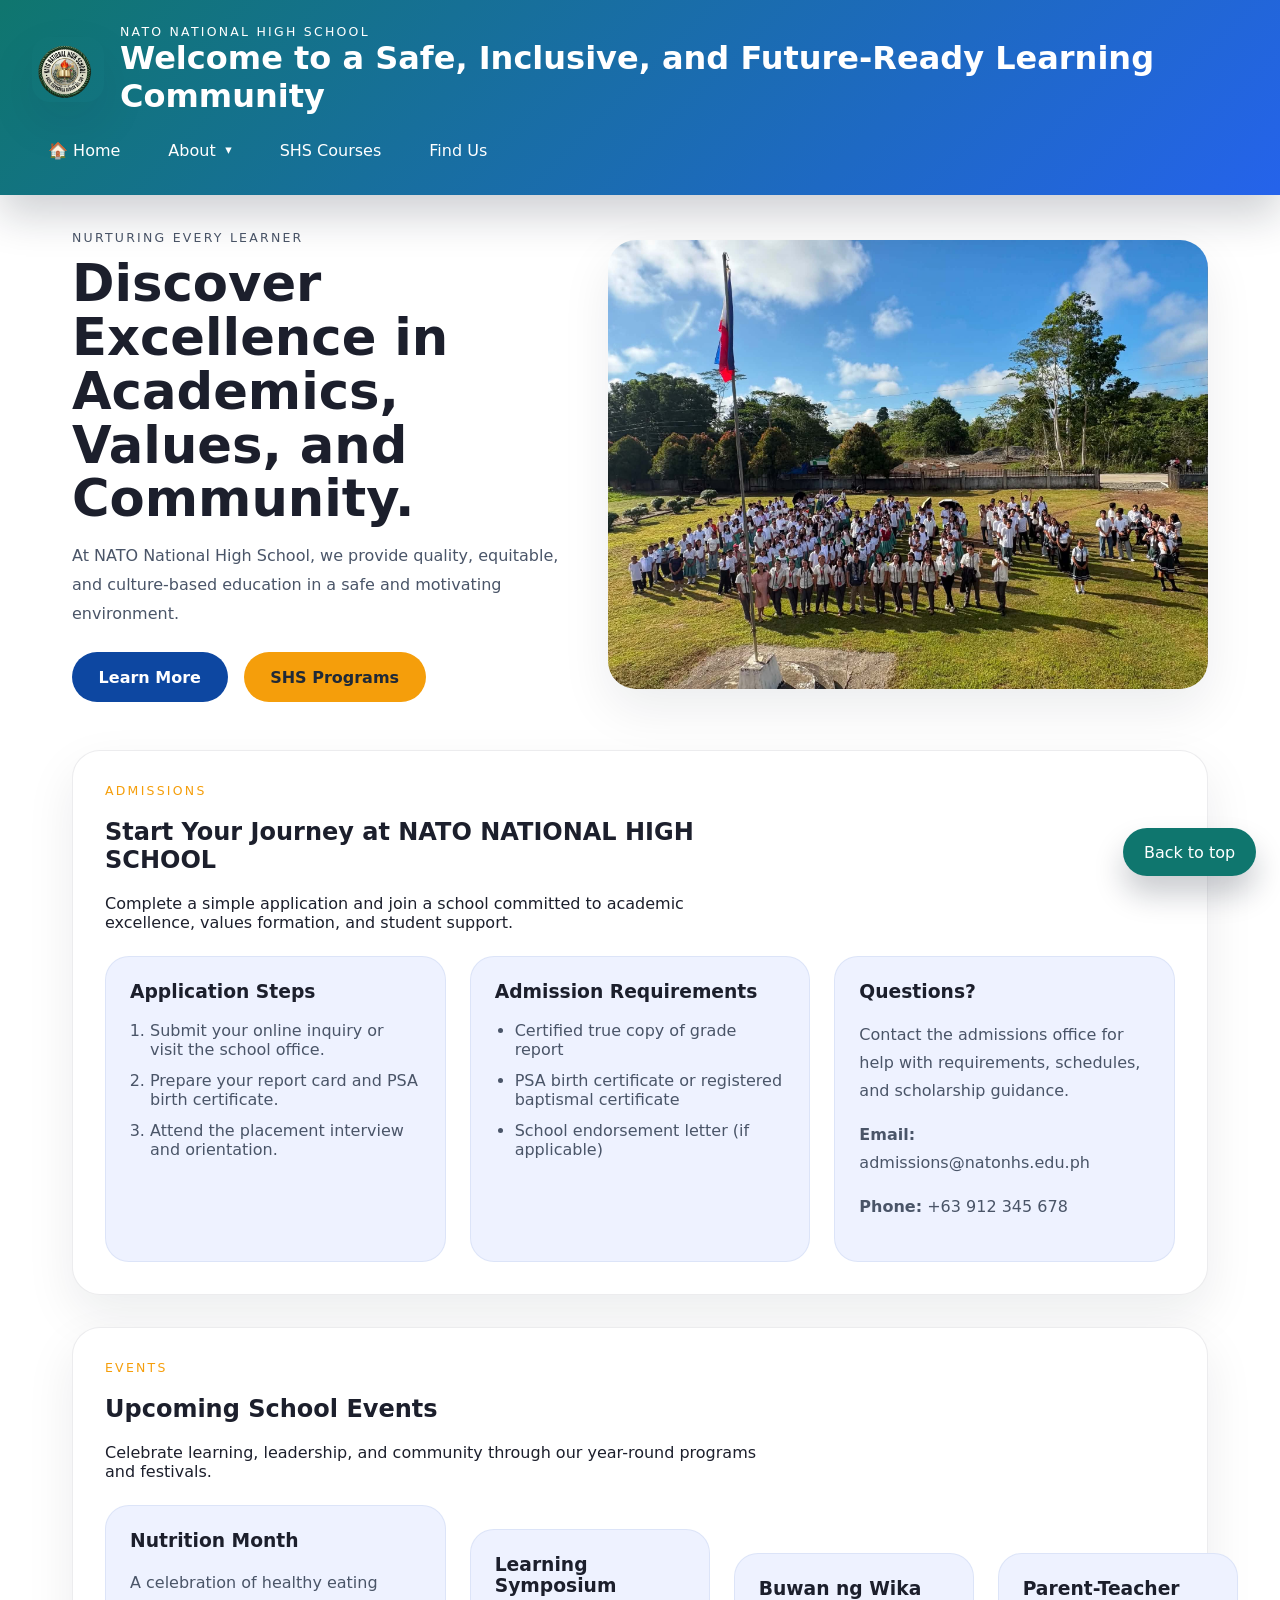
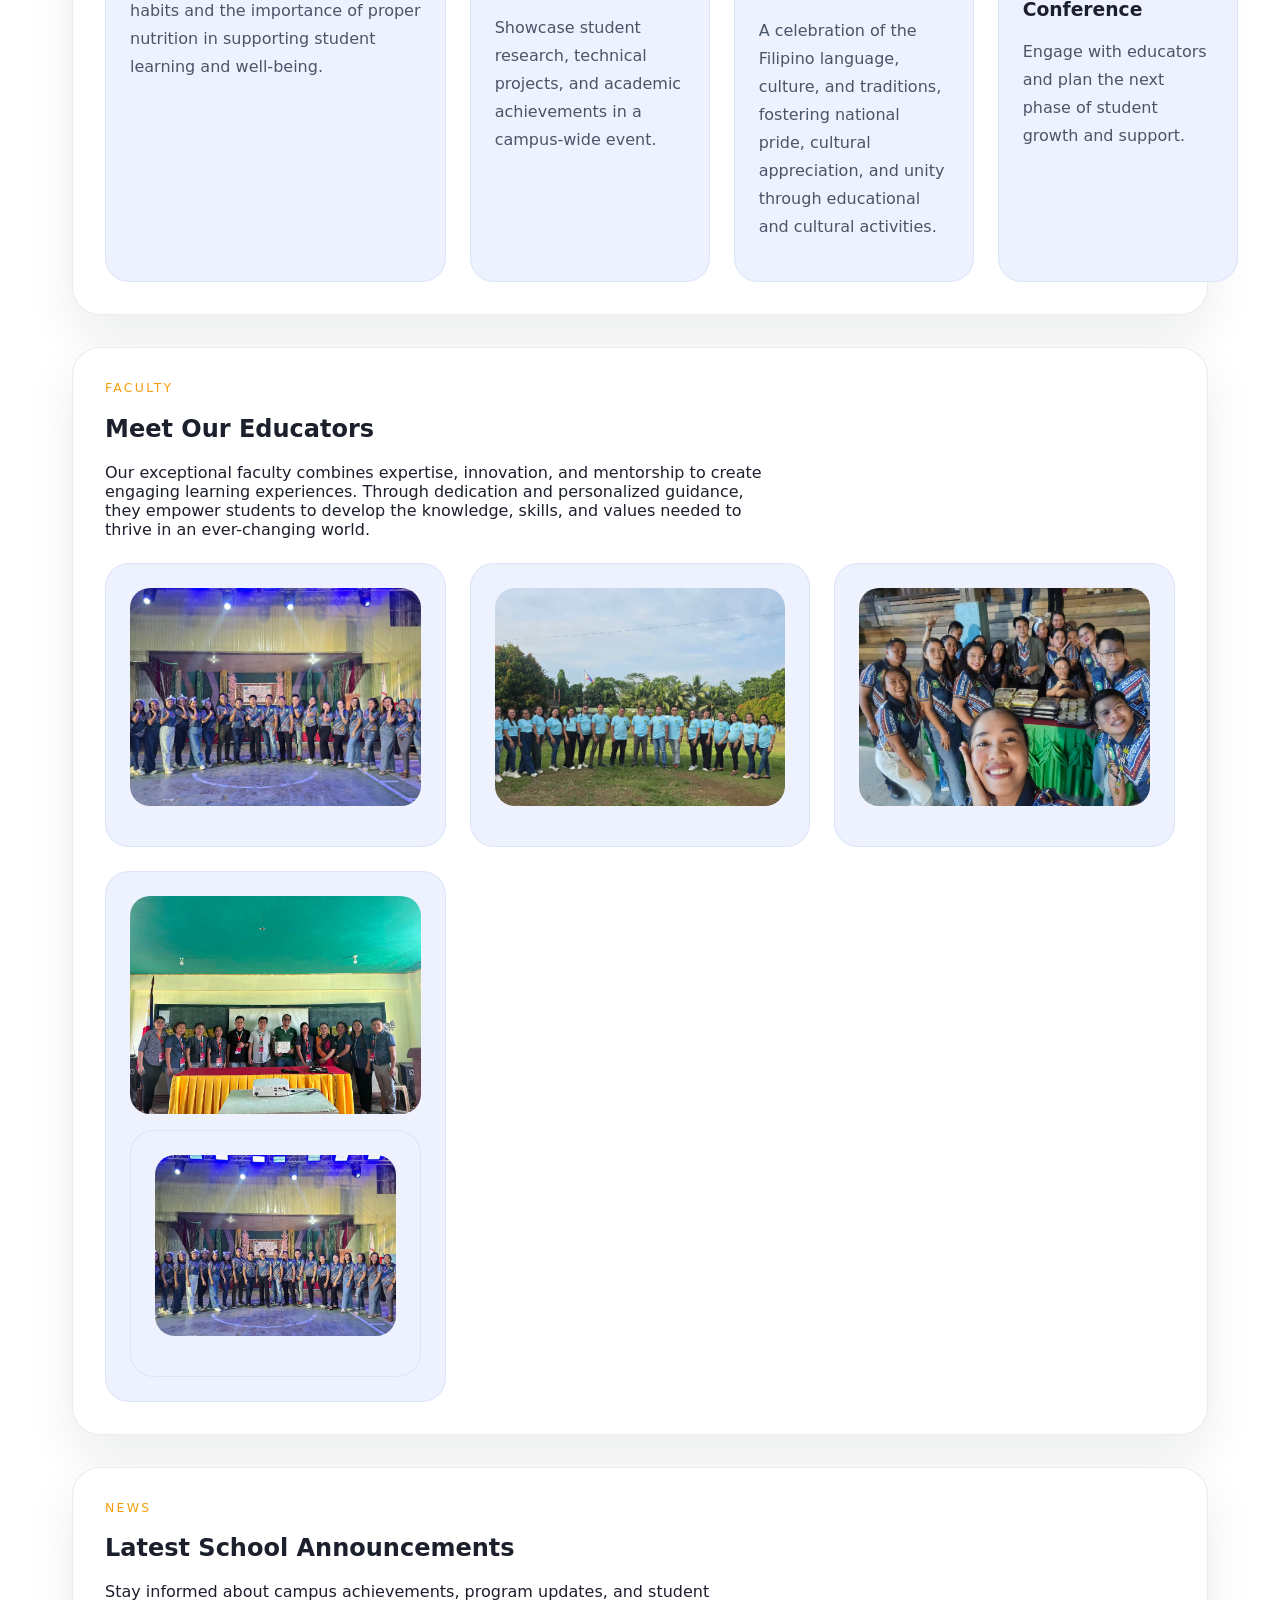
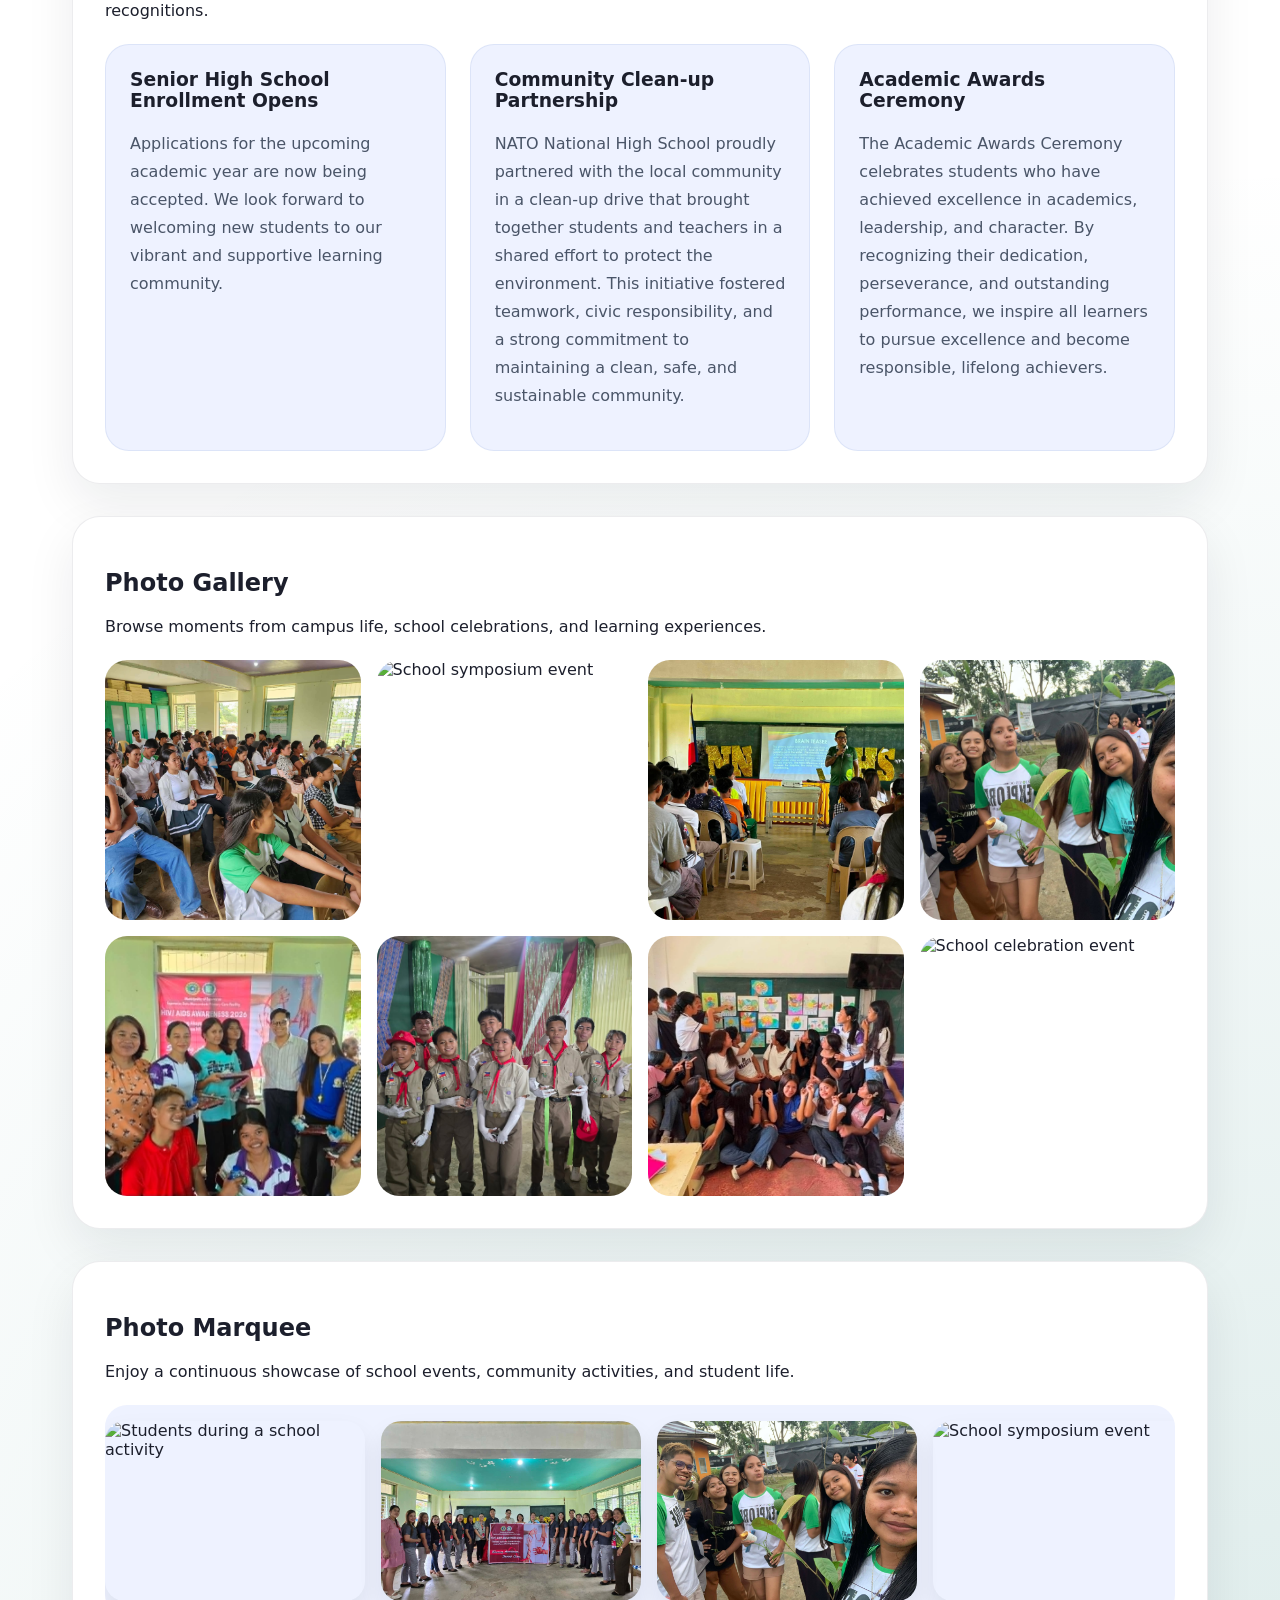
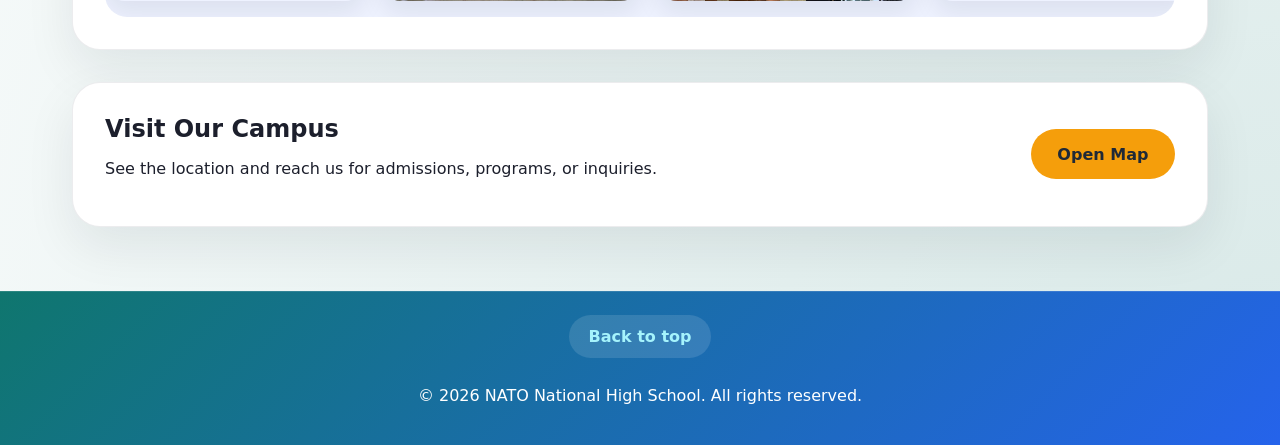
==== index.html @ 9ec9de8f "Update index.html" ====
<!DOCTYPE html>
<html lang="en">
<head>
  <meta charset="UTF-8">
  <meta name="viewport" content="width=device-width, initial-scale=1.0">
  <title>NATO National High School</title>
  <link rel="stylesheet" href="style.css">
</head>
<body>
  <header class="site-header">
    <div class="brand">
      <img src="LOGO_FINAL.png" alt="NATO National High School logo" class="logo">
      <div>
        <p class="eyebrow">NATO NATIONAL HIGH SCHOOL</p>
        <h1>Welcome to a Safe, Inclusive, and Future-Ready Learning Community</h1>
      </div>
    </div>
    <nav class="main-nav" aria-label="Main navigation">
      <a href="index.html" class="nav-link nav-home-link">Home</a>
      <details class="nav-dropdown">
        <summary class="nav-link">About</summary>
        <div class="dropdown-menu">
          <a href="vision.html" class="dropdown-item">About Us</a>
          <a href="faculty.html" class="dropdown-item">Faculty</a>
          <a href="events.html" class="dropdown-item">Events</a>
          <a href="admissions.html" class="dropdown-item">Admissions</a>
          <a href="news.html" class="dropdown-item">News</a>
          <a href="hymn_final.html" class="dropdown-item">Nato Hymn</a>
        </div>
      </details>
      <a href="shscourse.html" class="nav-link">SHS Courses</a>
      <a href="https://www.google.com/maps/@8.6155073,125.6347308,13z?entry=ttu&g_ep=EgoyMDI2MDcyOS4wIKXMDSoASAFQAw%3D%3D" target="_blank" rel="noopener" class="nav-link">Find Us</a>
    </nav>
  </header>
  <main>
    <section class="hero">
      <div class="hero-copy">
        <p class="eyebrow">Nurturing Every Learner</p>
        <h2>Discover Excellence in Academics, Values, and Community.</h2>
        <p>At NATO National High School, we provide quality, equitable, and culture-based education in a safe and motivating environment.</p>
        <div class="hero-actions">
          <a href="vision.html" class="button">Learn More</a>
          <a href="shscourse.html" class="button button-secondary">SHS Programs</a>
        </div>
      </div>
      <img src="NATO_PIC3.jpg" alt="NATO National High School campus" class="hero-image">
    </section>
    <section class="admission" id="admission" aria-labelledby="admission-heading">
      <div class="section-intro">
        <p class="eyebrow">Admissions</p>
        <h2 id="admission-heading">Start Your Journey at NATO NATIONAL HIGH SCHOOL</h2>
        <p>Complete a simple application and join a school committed to academic excellence, values formation, and student support.</p>
      </div>
      <div class="content-grid">
        <article class="feature-card">
          <h3>Application Steps</h3>
          <ol>
            <li>Submit your online inquiry or visit the school office.</li>
            <li>Prepare your report card and PSA birth certificate.</li>
            <li>Attend the placement interview and orientation.</li>
          </ol>
        </article>
        <article class="feature-card">
          <h3>Admission Requirements</h3>
          <ul>
            <li>Certified true copy of grade report</li>
            <li>PSA birth certificate or registered baptismal certificate</li>
            <li>School endorsement letter (if applicable)</li>
          </ul>
        </article>
        <article class="feature-card">
          <h3>Questions?</h3>
          <p>Contact the admissions office for help with requirements, schedules, and scholarship guidance.</p>
          <p><strong>Email:</strong> admissions@natonhs.edu.ph</p>
          <p><strong>Phone:</strong> +63 912 345 678</p>
        </article>
      </div>
    </section>
    <section class="events" id="events" aria-labelledby="events-heading">
      <div class="section-intro">
        <p class="eyebrow">Events</p>
        <h2 id="events-heading">Upcoming School Events</h2>
        <p>Celebrate learning, leadership, and community through our year-round programs and festivals.</p>
      </div>
      <div class="event-grid">
        <article class="event-card">
          <h3>Nutrition Month</h3>
          <p>A celebration of healthy eating habits and the importance of proper nutrition in supporting student learning and well-being.</p>
         </article>
      <div class="event-grid">
        <article class="event-card">
          <h3>Learning Symposium</h3>
          <p>Showcase student research, technical projects, and academic achievements in a campus-wide event.</p>
        </article>
        <div class="event-grid">
        <article class="event-card">
          <h3>Buwan ng Wika</h3>
          <p>A celebration of the Filipino language, culture, and traditions, fostering national pride, cultural appreciation, and unity through educational and cultural activities.</p>
         </article>
        <article class="event-card">
          <h3>Parent-Teacher Conference</h3>
          <p>Engage with educators and plan the next phase of student growth and support.</p> 
        </article>
      </div>
    </section>
    <section class="faculty" id="faculty" aria-labelledby="faculty-heading">
      <div class="section-intro">
        <p class="eyebrow">Faculty</p>
        <h2 id="faculty-heading">Meet Our Educators</h2>
        <p>Our exceptional faculty combines expertise, innovation, and mentorship to create engaging learning experiences. Through dedication and personalized guidance, they empower students to develop the knowledge, skills, and values needed to thrive in an ever-changing world.</p>
      </div>
      <div class="faculty-grid">
        <article class="profile-card">
          <img src="gymT.jpg" alt="A group of dedicated teachers">
        </article>
        <article class="profile-card">
          <img src="teachers.jpg" alt="Teachers in classroom collaboration">
        </article>
        <article class="profile-card">
          <img src="teachersgym.jpg" alt="Teacher supporting student activity">
        </article>
         <article class="profile-card">
          <img src="teacher_speaker.jpg" alt="Teacher supporting student activity">
           <article class="profile-card">
          <img src="teacherfinal.jpg" alt="Teacher supporting student activity">
          </article>
      </div>
    </section>
    <section class="news" id="news" aria-labelledby="news-heading">
      <div class="section-intro">
        <p class="eyebrow">News</p>
        <h2 id="news-heading">Latest School Announcements</h2>
        <p>Stay informed about campus achievements, program updates, and student recognitions.</p>
      </div>
      <div class="news-list">
        <article class="news-item">
          <h3>Senior High School Enrollment Opens</h3>
          <p>Applications for the upcoming academic year are now being accepted. We look forward to welcoming new students to our vibrant and supportive learning community.</p>
        </article>
        <article class="news-item">
          <h3>Community Clean-up Partnership</h3>
          <p>NATO National High School proudly partnered with the local community in a clean-up drive that brought together students and teachers in a shared effort to protect the environment. This initiative fostered teamwork, civic responsibility, and a strong commitment to maintaining a clean, safe, and sustainable community.</p>
        </article>
        <article class="news-item">
          <h3>Academic Awards Ceremony</h3>
          <p>The Academic Awards Ceremony celebrates students who have achieved excellence in academics, leadership, and character. By recognizing their dedication, perseverance, and outstanding performance, we inspire all learners to pursue excellence and become responsible, lifelong achievers.</p>
        </article>
      </div>
    </section>
    <section class="gallery" id="gallery" aria-labelledby="gallery-heading">
      <h2 id="gallery-heading">Photo Gallery</h2>
      <p>Browse moments from campus life, school celebrations, and learning experiences.</p>
      <div class="gallery-grid">
        <img src="SYMPO3.jpg" alt="Teachers guiding students">
        <img src="G7.jpg" alt="School symposium event">
        <img src="speaker.jpg" alt="School community activity">
        <img src="TREEPLANT.jpg" alt="Tree planting activity">
        <img src="symS.jpg" alt="Teacher at symposium">
        <img src="boyscout.jpg" alt="School celebration event">
        <img src="g12event.jpg" alt="School celebration event">
        <img src="intramurals.jpg" alt="School celebration event">
      </div>
    </section>
    <section class="marquee-section" aria-labelledby="marquee-heading">
      <div class="section-header">
        <h2 id="marquee-heading">Photo Marquee</h2>
        <p>Enjoy a continuous showcase of school events, community activities, and student life.</p>
      </div>
      <div class="marquee">
        <div class="marquee-track">
          <img src="NATO_PIC.jpg" alt="Students during a school activity">
          <img src="SYMPOSIUMTEACH.jpg" alt="Teacher at symposium">
          <img src="TREEPLANT.jpg" alt="Tree planting activity">
          <img src="G7.jpg" alt="School symposium event">
          <img src="JENEROSE.jpg" alt="Student engagement activity">
          <img src="STAKEHOLDER.jpg" alt="Community learning experience">
          <img src="NATO_PIC5.jpg" alt="School celebration event">
          <img src="NATO_PIC2.jpg" alt="Campus teamwork moment">
          <img src="NATO_PIC.jpg" alt="Students during a school activity">
          <img src="4Ps.jpg" alt="Teacher at symposium">
          <img src="TREEPLANT.jpg" alt="Tree planting activity">
          <img src="G7.jpg" alt="School symposium event">
          <img src="BINI.jpg" alt="Student engagement activity">
          <img src="NATO_PIC4.jpg" alt="Community learning experience">
          <img src="NATO_PIC5.jpg" alt="School celebration event">
          <img src="NATO_PIC2.jpg" alt="Campus teamwork moment">
        </div>
      </div>
    </section>
    <section class="contact-panel">
      <div>
        <h2>Visit Our Campus</h2>
        <p>See the location and reach us for admissions, programs, or inquiries.</p>
      </div>
      <a href="https://www.google.com/maps/@8.6155073,125.6347308,13z?entry=ttu&g_ep=EgoyMDI2MDcyOS4wIKXMDSoASAFQAw%3D%3D" target="_blank" rel="noopener" class="button button-secondary">Open Map</a>
    </section>
  </main>
  <footer class="site-footer">
    <a href="#top" class="footer-link">Back to top</a>
    <p>&copy; 2026 NATO National High School. All rights reserved.</p>
  </footer>
  <a href="#top" class="back-to-top-floating">Back to top</a>
</body>
</html>
---- style.css ----
:root {
  color-scheme: light;
  --bg: #f7f7fb;
  --surface: #ffffff;
  --surface-strong: #eef2ff;
  --text: #1c1f2c;
  --muted: #4a5568;
  --primary: #0d47a1;
  --primary-soft: #dbe9ff;
  --accent: #f59e0b;
  --accent-soft: #fff4d9;
  --border: rgba(15, 23, 42, 0.08);
  --shadow: 0 20px 50px rgba(15, 23, 42, 0.08);
}

* {
  box-sizing: border-box;
}

html {
  scroll-behavior: smooth;
}

body {
  margin: 0;
  font-family: Inter, system-ui, -apple-system, BlinkMacSystemFont, "Segoe UI", sans-serif;
  background: linear-gradient(180deg, #0f766e 0%, #2563eb 24%, #dbe9ff 62%, #f7f7fb 100%);
  background-image: radial-gradient(circle at top left, rgba(255, 255, 255, 0.18), transparent 28%),
    radial-gradient(circle at bottom right, rgba(15, 118, 110, 0.16), transparent 35%);
  color: var(--text);
  min-height: 100vh;
}

img {
  max-width: 100%;
  display: block;
}

button,
a.button {
  display: inline-flex;
  align-items: center;
  justify-content: center;
  padding: 0.9rem 1.6rem;
  border-radius: 999px;
  border: 1px solid transparent;
  text-decoration: none;
  font-weight: 600;
  transition: transform 0.2s ease, box-shadow 0.2s ease, background-color 0.2s ease;
}

a.button {
  background-color: var(--primary);
  color: white;
}
a.button:hover,
a.button:focus-visible {
  transform: translateY(-1px);
  box-shadow: 0 18px 30px rgba(13, 71, 161, 0.18);
}

a.button-secondary {
  background-color: var(--accent);
  color: #1f2937;
}

.site-header {
  display: flex;
  flex-wrap: wrap;
  justify-content: space-between;
  gap: 1rem;
  align-items: center;
  padding: 1.5rem 2rem;
  background: linear-gradient(135deg, #0f766e 0%, #2563eb 100%);
  color: white;
  box-shadow: 0 20px 40px rgba(15, 23, 42, 0.2);
  position: sticky;
  top: 0;
  z-index: 10;
}

.site-header .nav-link {
  color: white;
}

.site-header .nav-link:hover,
.site-header .nav-link:focus-visible,
.nav-dropdown summary:hover,
.nav-dropdown summary:focus-visible {
  background: rgba(255, 255, 255, 0.18);
}

.nav-home-link::before {
  content: "🏠 ";
}

.nav-dropdown {
  position: relative;
}

.nav-dropdown summary {
  list-style: none;
  display: inline-flex;
  align-items: center;
  gap: 0.4rem;
  cursor: pointer;
  position: relative;
}

.nav-dropdown summary::after {
  content: "▾";
  font-size: 0.8rem;
  line-height: 1;
  margin-left: 0.2rem;
  transition: transform 0.2s ease;
}

.nav-dropdown[open] summary::after {
  transform: rotate(180deg);
}

.nav-dropdown summary::-webkit-details-marker {
  display: none;
}

.dropdown-menu {
  position: absolute;
  top: calc(100% + 0.5rem);
  left: 0;
  background: white;
  color: var(--text);
  min-width: 200px;
  border-radius: 18px;
  box-shadow: 0 18px 40px rgba(15, 23, 42, 0.12);
  border: 1px solid rgba(15, 23, 42, 0.08);
  padding: 0.75rem 0;
  z-index: 20;
  opacity: 0;
  visibility: hidden;
  transform: translateY(10px);
  transition: opacity 0.2s ease, transform 0.2s ease, visibility 0.2s ease;
}

.nav-dropdown[open] .dropdown-menu {
  opacity: 1;
  visibility: visible;
  transform: translateY(0);
}

.dropdown-item {
  display: block;
  padding: 0.85rem 1rem;
  color: var(--text);
  text-decoration: none;
}

.dropdown-item:hover,
.dropdown-item:focus-visible {
  background: rgba(13, 71, 161, 0.08);
}

.site-header h1,
.site-header p {
  color: white;
}

.brand {
  display: flex;
  align-items: center;
  gap: 1rem;
}

.logo {
  width: 72px;
  height: auto;
  border-radius: 18px;
  box-shadow: var(--shadow);
}

.eyebrow {
  margin: 0 0 0.35rem;
  text-transform: uppercase;
  letter-spacing: 0.18em;
  font-size: 0.78rem;
  color: var(--accent);
}

.site-header h1,
.site-header p {
  margin: 0;
}

.main-nav {
  display: flex;
  gap: 1rem;
  flex-wrap: wrap;
}

.nav-link {
  color: var(--text);
  text-decoration: none;
  padding: 0.65rem 1rem;
  border-radius: 999px;
  transition: background-color 0.2s ease;
}

.nav-link:hover,
.nav-link:focus-visible {
  background: rgba(13, 71, 161, 0.08);
}

main {
  padding: 2rem;
  max-width: 1200px;
  margin: 0 auto;
}

.hero {
  display: grid;
  grid-template-columns: minmax(0, 1fr) minmax(320px, 600px);
  gap: 2rem;
  align-items: center;
  margin-bottom: 3rem;
}

.hero-copy {
  max-width: 640px;
}

.hero h2 {
  font-size: clamp(2rem, 4vw, 3.5rem);
  line-height: 1.05;
  margin: 0.5rem 0 1rem;
}

.hero p {
  max-width: 38rem;
  line-height: 1.8;
  color: var(--muted);
}

.hero-actions {
  display: flex;
  flex-wrap: wrap;
  gap: 1rem;
  margin-top: 1.5rem;
}

.hero-image {
  width: 100%;
  height: auto;
  border-radius: 28px;
  box-shadow: var(--shadow);
  object-fit: cover;
}

.highlights,
.gallery,
.contact-panel {
  background: var(--surface);
  border: 1px solid var(--border);
  border-radius: 28px;
  padding: 2rem;
  box-shadow: var(--shadow);
  margin-bottom: 2rem;
}

.content-grid {
  display: grid;
  grid-template-columns: repeat(3, minmax(240px, 1fr));
  gap: 1.5rem;
  margin-top: 1.5rem;
}

.highlight-grid {
  display: grid;
  grid-template-columns: repeat(3, minmax(220px, 1fr));
  gap: 1.5rem;
  margin-top: 1.5rem;
}

.highlight-card {
  padding: 1.5rem;
  border-radius: 22px;
  background: var(--surface-strong);
  border: 1px solid rgba(13, 71, 161, 0.08);
}

.highlight-card h3 {
  margin-top: 0;
}

.gallery-grid {
  display: grid;
  grid-template-columns: repeat(4, minmax(0, 1fr));
  gap: 1rem;
  margin-top: 1.5rem;
}

.gallery-grid img {
  width: 100%;
  height: 260px;
  object-fit: cover;
  border-radius: 22px;
}

.section-intro {
  max-width: 42rem;
}

.admission,
.events,
.faculty,
.news,
.gallery {
  background: var(--surface);
  border: 1px solid var(--border);
  border-radius: 28px;
  padding: 2rem;
  box-shadow: var(--shadow);
  margin-bottom: 2rem;
}

.feature-card,
.event-card,
.profile-card,
.news-item {
  background: var(--surface-strong);
  border: 1px solid rgba(13, 71, 161, 0.08);
  padding: 1.5rem;
  border-radius: 24px;
}

.feature-card h3,
.event-card h3,
.profile-card h3,
.news-item h3 {
  margin-top: 0;
}

.content-grid,
.event-grid,
.faculty-grid,
.news-list {
  display: grid;
  gap: 1.5rem;
  margin-top: 1.5rem;
}

.content-grid {
  grid-template-columns: repeat(3, minmax(240px, 1fr));
}

.event-grid {
  grid-template-columns: repeat(3, minmax(240px, 1fr));
}

.faculty-grid {
  grid-template-columns: repeat(3, minmax(220px, 1fr));
}

.news-list {
  grid-template-columns: repeat(3, minmax(240px, 1fr));
}

.profile-card img {
  width: 100%;
  aspect-ratio: 4 / 3;
  object-fit: cover;
  border-radius: 20px;
  margin-bottom: 1rem;
}

.event-card span,
.news-item span {
  display: inline-block;
  margin-top: 1rem;
  color: var(--muted);
  font-size: 0.95rem;
}

.event-card p,
.feature-card p,
.news-item p,
.profile-card p {
  color: var(--muted);
  line-height: 1.75;
}

.admission ol,
.admission ul {
  padding-left: 1.25rem;
  margin: 1rem 0 0;
  color: var(--muted);
}

.admission li {
  margin-bottom: 0.75rem;
}

.marquee-section {
  background: var(--surface);
  border: 1px solid var(--border);
  border-radius: 28px;
  padding: 2rem;
  box-shadow: var(--shadow);
  margin-bottom: 2rem;
}

.section-header {
  max-width: 55rem;
}

.marquee {
  overflow: hidden;
  margin-top: 1.5rem;
  border-radius: 22px;
  background: var(--surface-strong);
  padding: 1rem 0;
}

.marquee-track {
  display: flex;
  gap: 1rem;
  width: max-content;
  animation: marquee-scroll 30s linear infinite;
}

.marquee-track img {
  width: 260px;
  height: 180px;
  object-fit: cover;
  border-radius: 20px;
  box-shadow: 0 12px 24px rgba(15, 23, 42, 0.08);
}

.marquee:hover .marquee-track,
.marquee:focus-within .marquee-track {
  animation-play-state: paused;
}

@keyframes marquee-scroll {
  0% {
    transform: translateX(0);
  }
  100% {
    transform: translateX(-50%);
  }
}

.contact-panel {
  display: flex;
  justify-content: space-between;
  align-items: center;
  gap: 1.5rem;
}

.contact-panel h2 {
  margin: 0 0 0.5rem;
}

.site-footer {
  padding: 1.5rem 2rem;
  text-align: center;
  color: white;
  background: linear-gradient(135deg, #0f766e 0%, #2563eb 100%);
  box-shadow: inset 0 1px 0 rgba(255, 255, 255, 0.12);
}

.site-footer a {
  display: inline-flex;
  align-items: center;
  justify-content: center;
  margin-bottom: 0.75rem;
  color: #a5f3fc;
  text-decoration: none;
  font-weight: 600;
  background: rgba(255, 255, 255, 0.12);
  padding: 0.75rem 1.2rem;
  border-radius: 999px;
}

.site-footer a:hover,
.site-footer a:focus-visible {
  text-decoration: none;
  background: rgba(255, 255, 255, 0.24);
}

.back-to-top-floating {
  position: fixed;
  right: 1.5rem;
  bottom: 1.5rem;
  background: #0f766e;
  color: white;
  padding: 0.9rem 1.3rem;
  border-radius: 999px;
  text-decoration: none;
  box-shadow: 0 18px 30px rgba(15, 23, 42, 0.22);
  z-index: 20;
  transition: transform 0.2s ease, background-color 0.2s ease;
}

.back-to-top-floating:hover,
.back-to-top-floating:focus-visible {
  transform: translateY(-2px);
  background: #2563eb;
}

@media (max-width: 960px) {
  .site-header {
    flex-direction: column;
    align-items: stretch;
    padding: 1.25rem 1.5rem;
  }

  .main-nav {
    flex-direction: column;
    align-items: stretch;
    width: 100%;
    gap: 0.75rem;
    margin-top: 0.5rem;
  }

  .nav-link,
  .nav-dropdown summary {
    width: 100%;
    text-align: left;
    padding-left: 1rem;
    padding-right: 1rem;
  }

  .nav-dropdown {
    width: 100%;
  }

  .dropdown-menu {
    position: static;
    top: auto;
    left: auto;
    transform: none;
    opacity: 1;
    visibility: visible;
    max-height: 0;
    overflow: hidden;
    transition: max-height 0.25s ease, opacity 0.25s ease;
    border-radius: 20px;
    margin-top: 0.5rem;
  }

  .nav-dropdown[open] .dropdown-menu {
    max-height: 500px;
  }

  .dropdown-item {
    padding-left: 1.5rem;
    padding-right: 1rem;
  }

  .hero {
    grid-template-columns: 1fr;
  }
  .gallery-grid {
    grid-template-columns: repeat(2, minmax(0, 1fr));
  }
  .highlight-grid {
    grid-template-columns: 1fr;
  }
  .contact-panel {
    flex-direction: column;
    text-align: center;
  }
}

@media (max-width: 700px) {
  .main-nav {
    gap: 0.5rem;
  }

  .hero-actions,
  .contact-panel {
    flex-direction: column;
    align-items: stretch;
  }

  .hero-actions a,
  .contact-panel a {
    width: 100%;
  }

  .gallery-grid,
  .content-grid,
  .event-grid,
  .faculty-grid,
  .news-list {
    grid-template-columns: 1fr;
  }

  .gallery-grid img,
  .marquee-track img {
    height: 220px;
  }

  .site-footer,
  .back-to-top-floating {
    right: 1rem;
    bottom: 1rem;
  }
}

@media (max-width: 640px) {
  .site-header {
    padding: 1rem;
  }
  .main-nav {
    width: 100%;
    justify-content: center;
  }
  .gallery-grid {
    grid-template-columns: 1fr;
  }
}
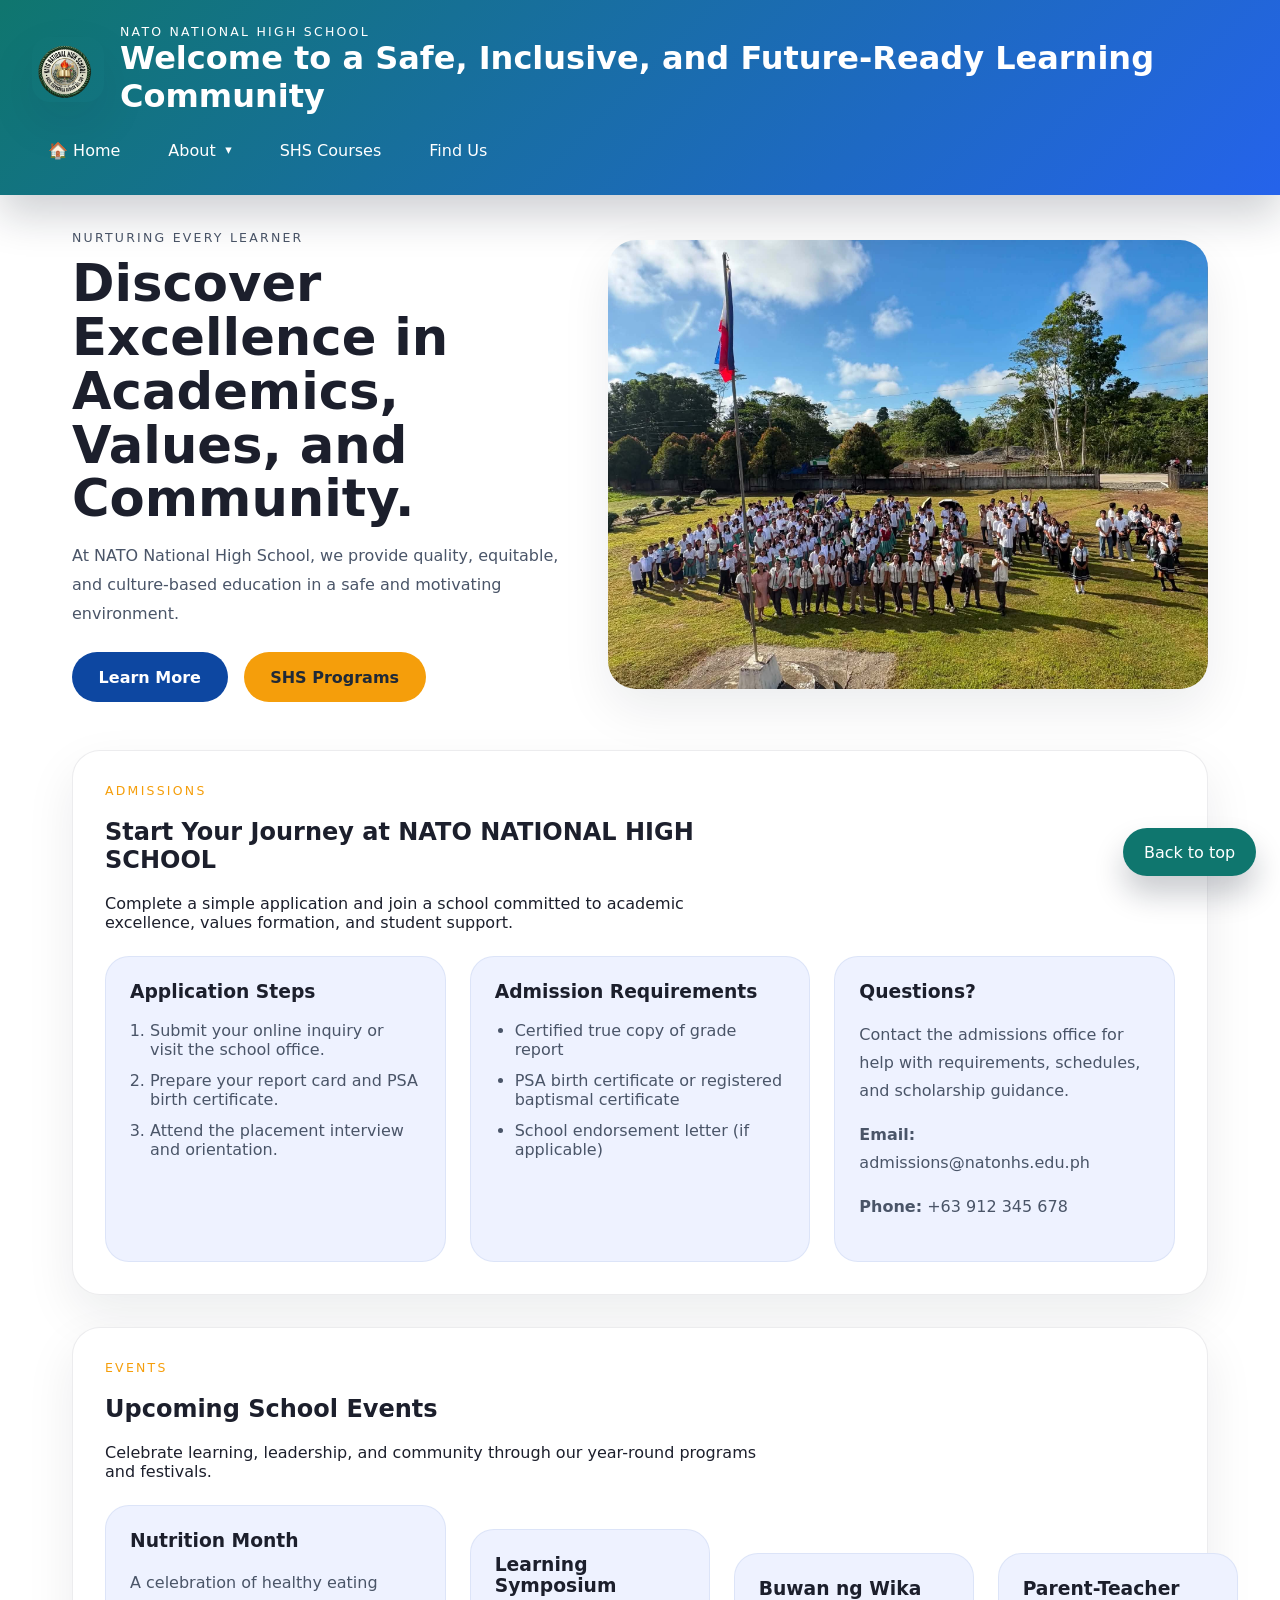
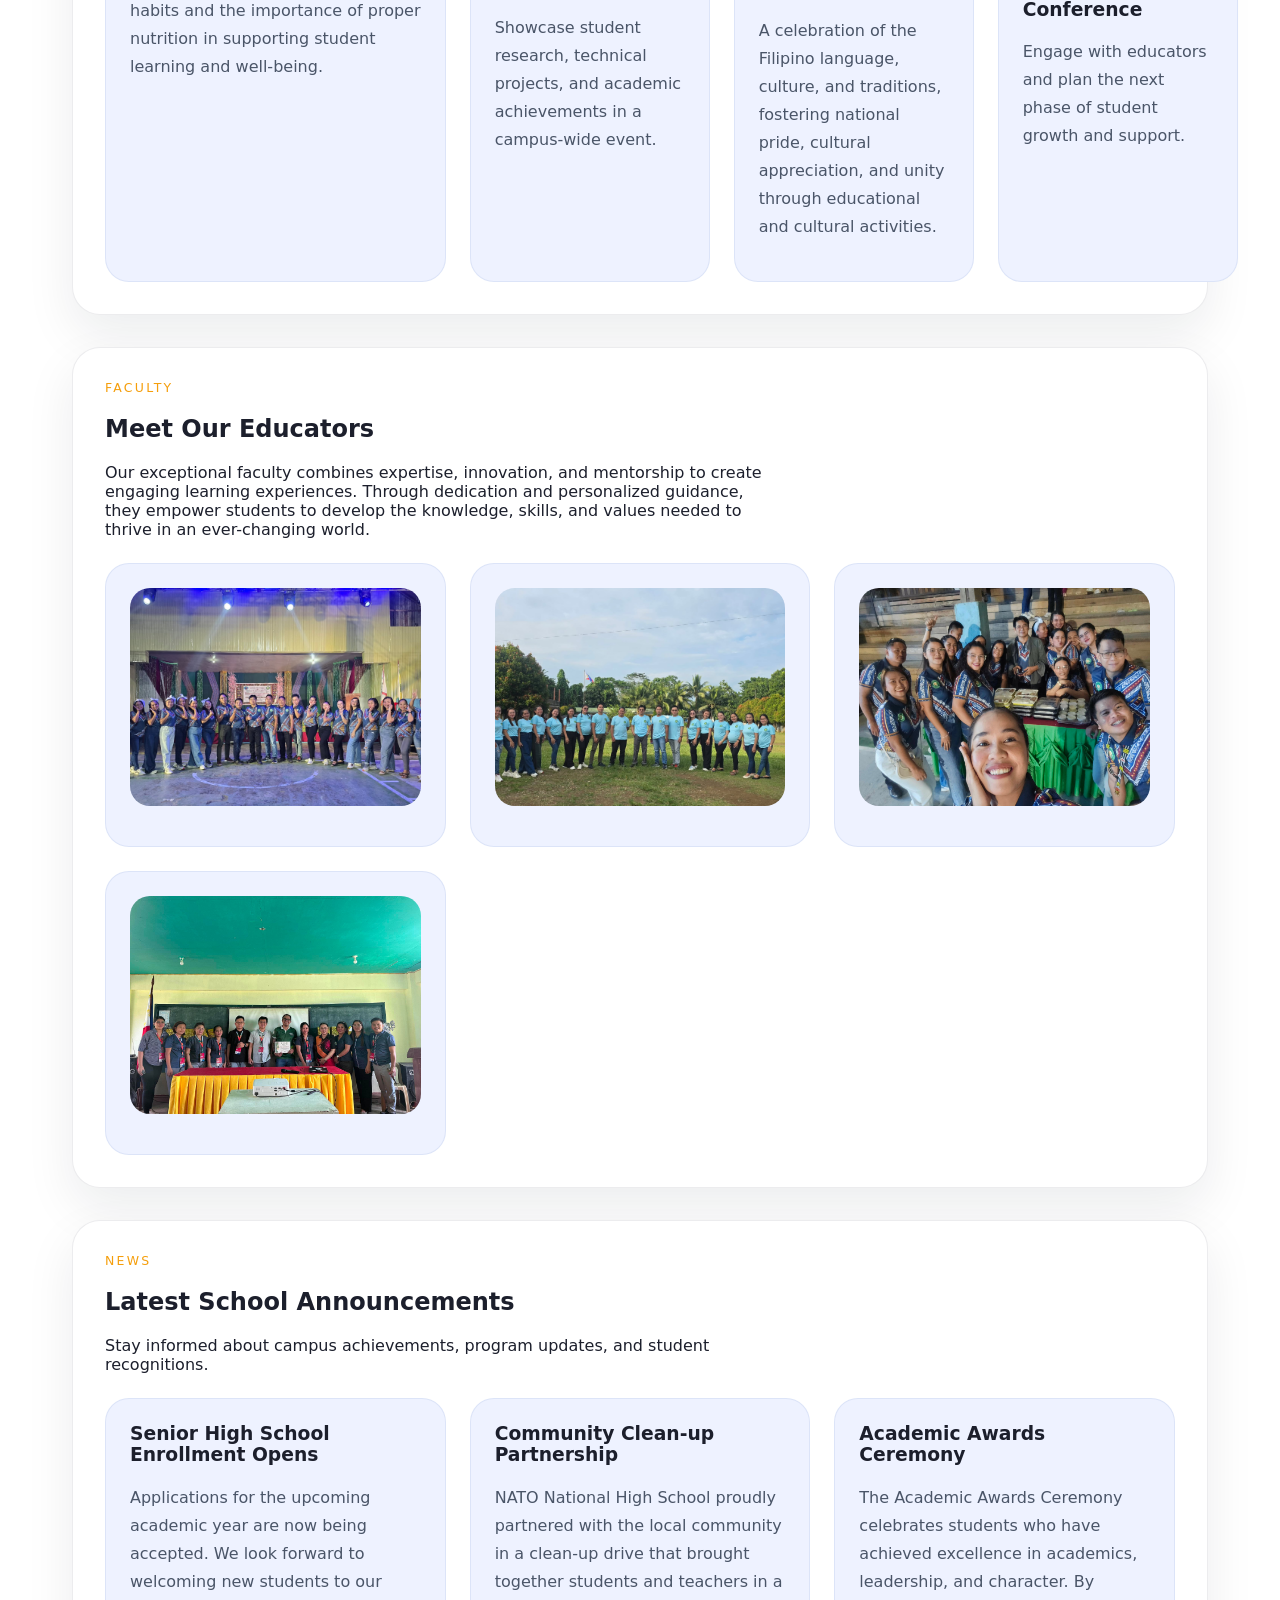
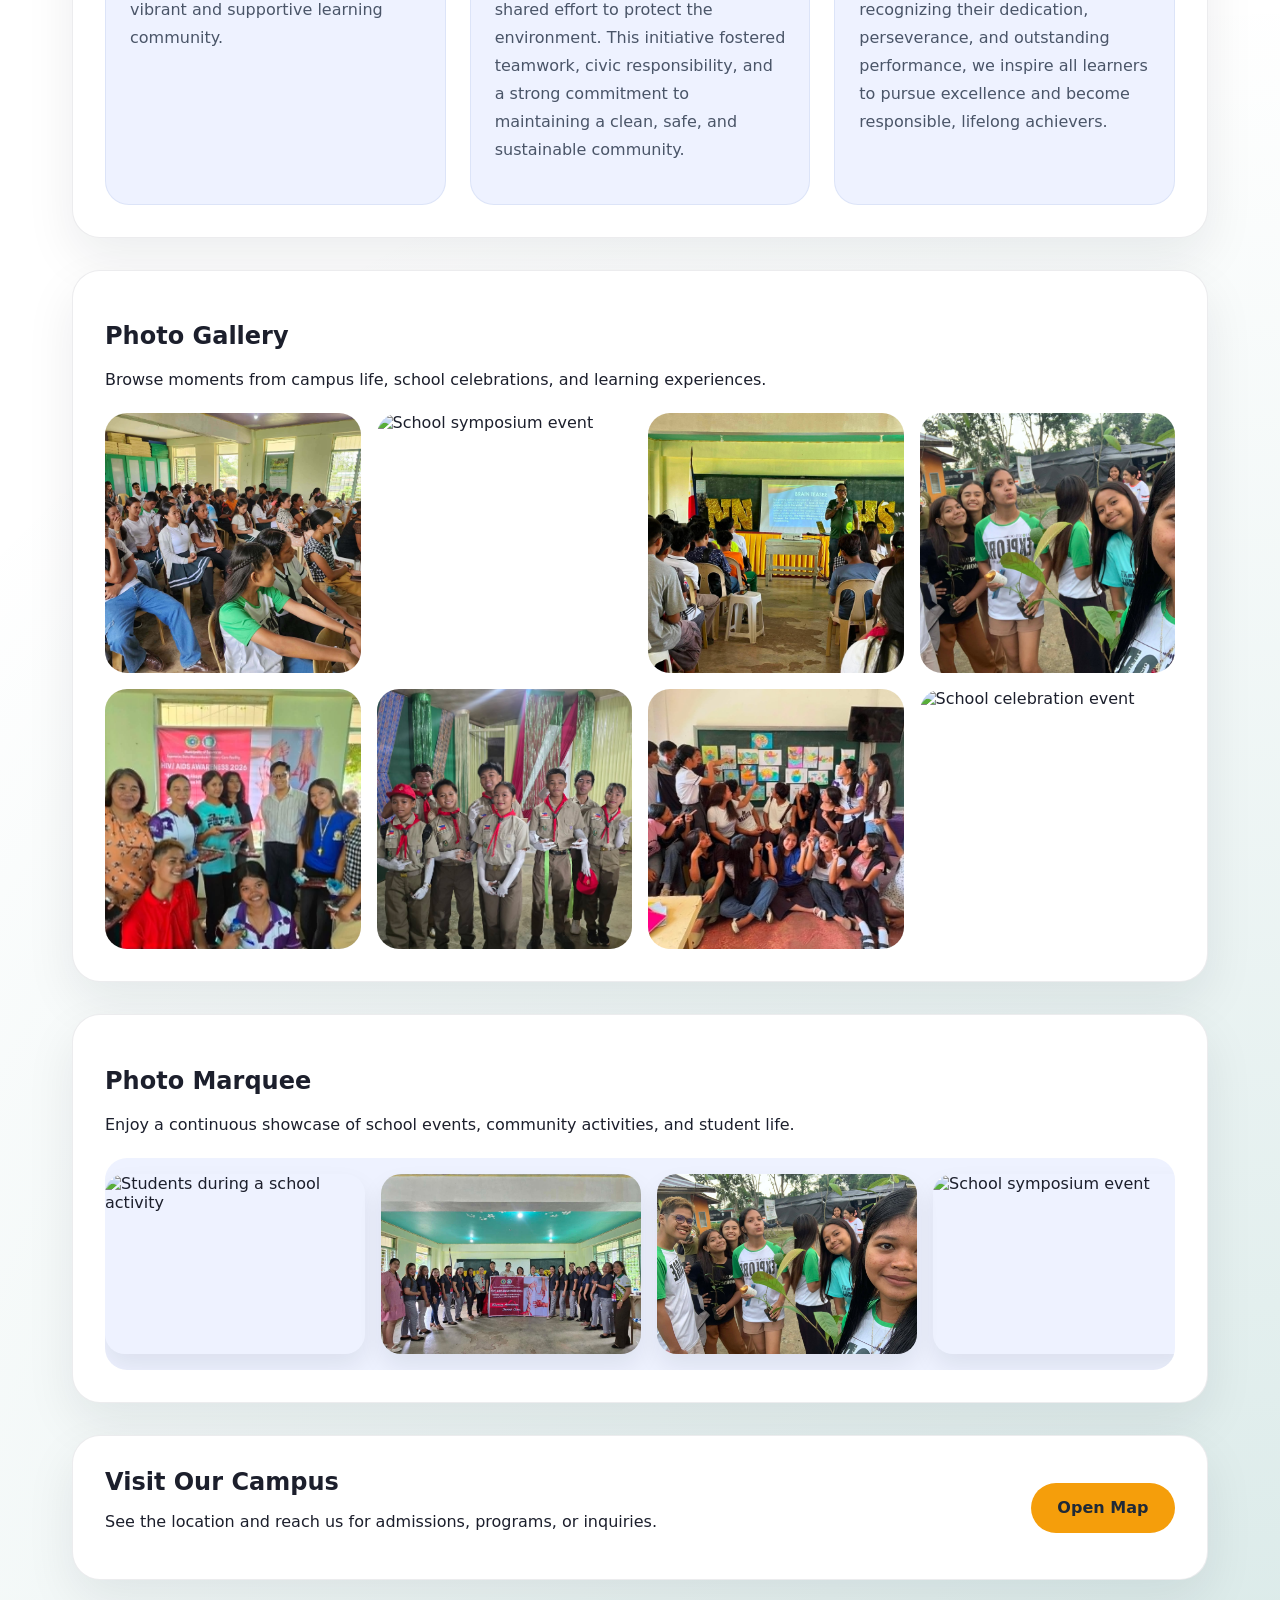
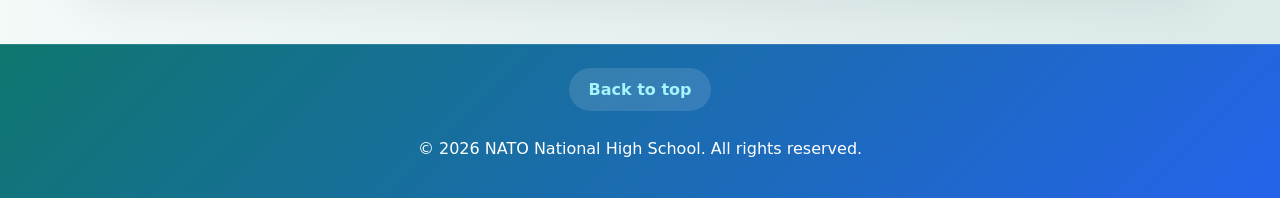
==== commit 5859d425: "Fix HTML formatting and structure" ====
--- a/index.html
+++ b/index.html
@@ -121,9 +121,6 @@
         </article>
          <article class="profile-card">
           <img src="teacher_speaker.jpg" alt="Teacher supporting student activity">
-           <article class="profile-card">
-          <img src="teacherfinal.jpg" alt="Teacher supporting student activity">
-          </article>
       </div>
     </section>
     <section class="news" id="news" aria-labelledby="news-heading">
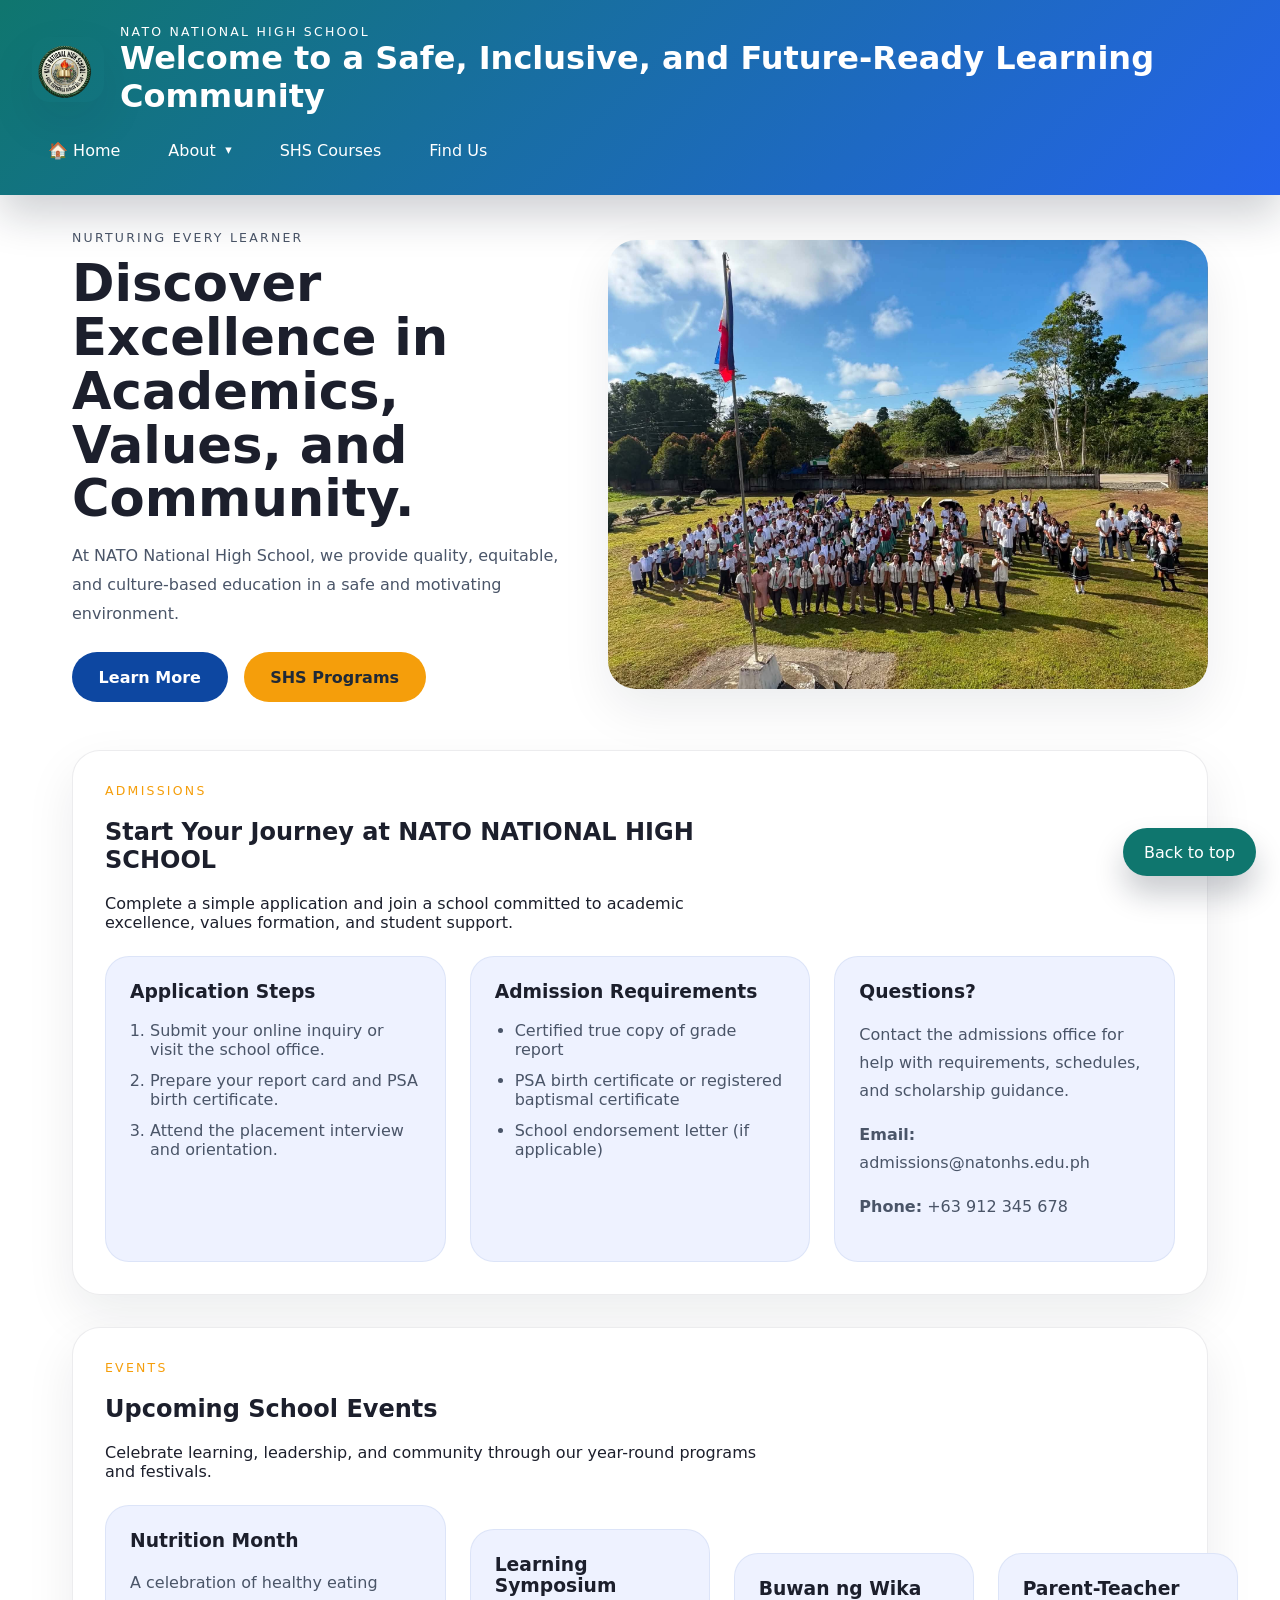
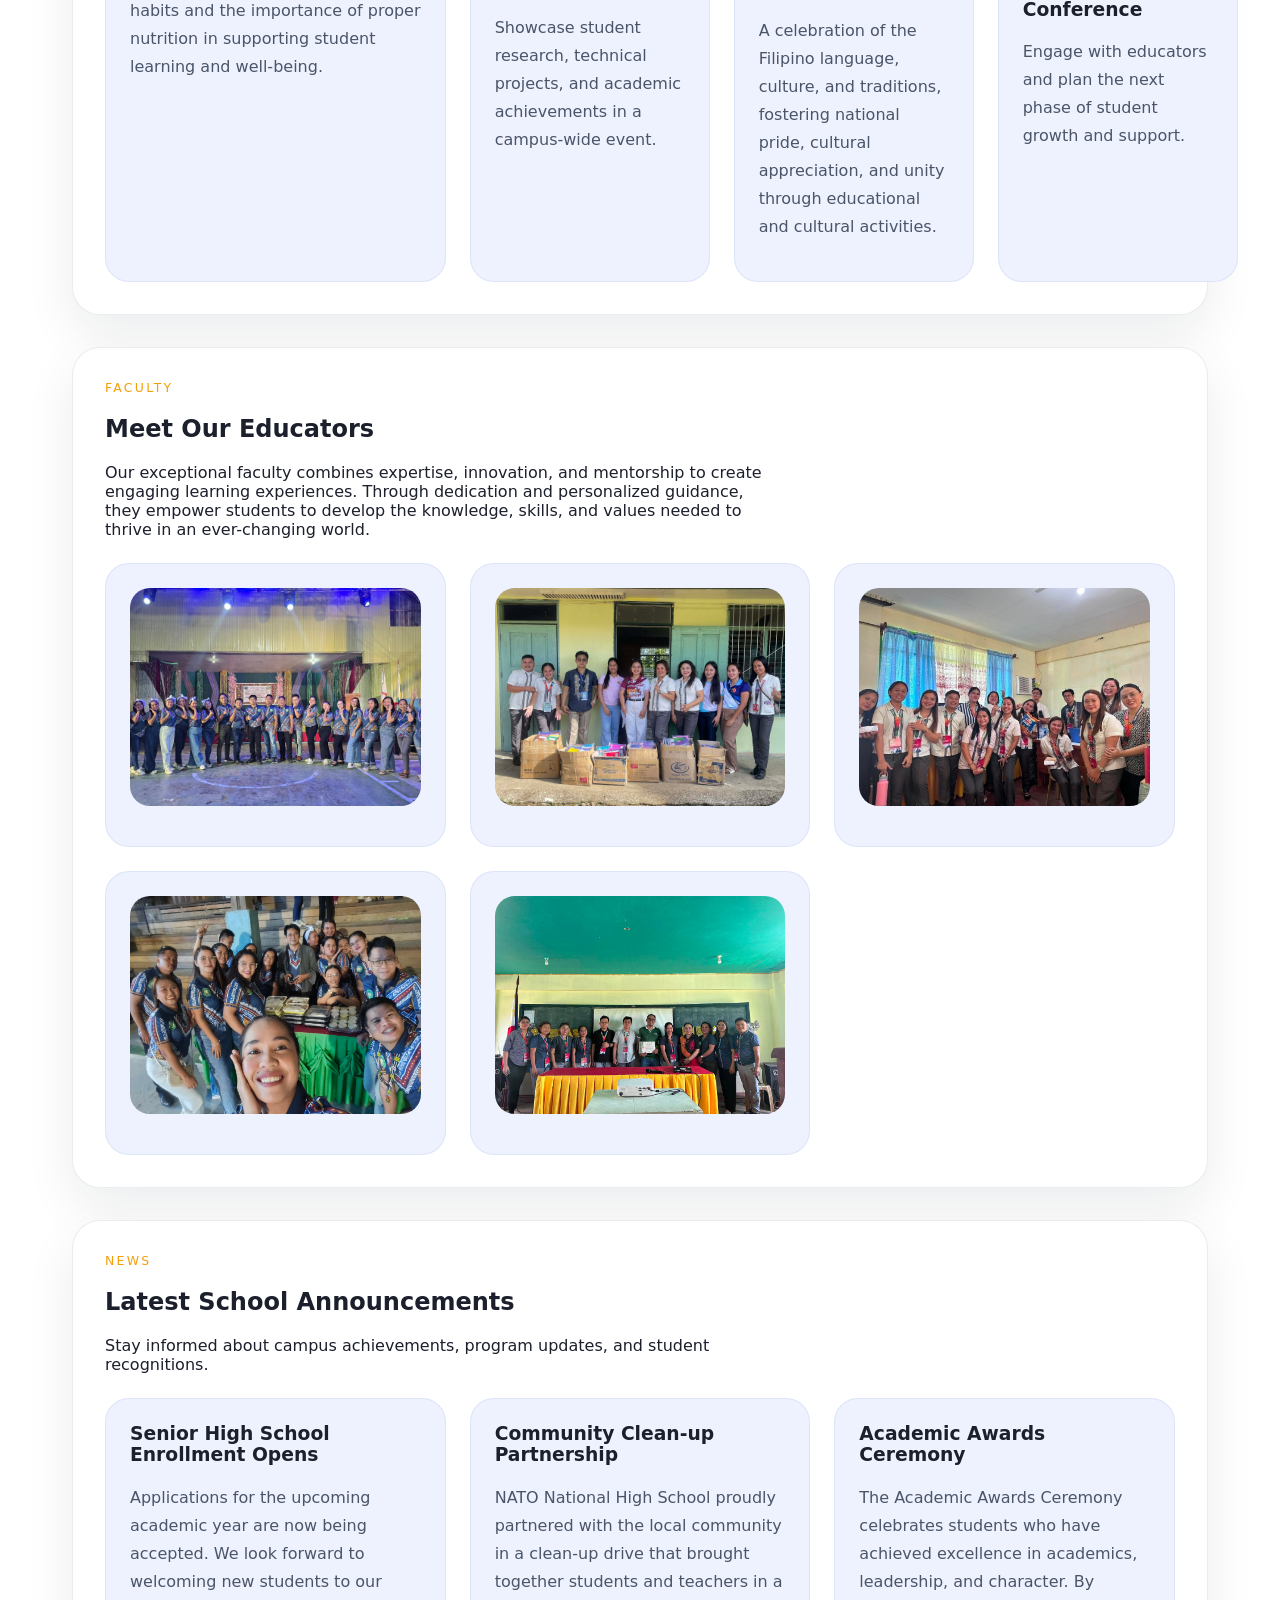
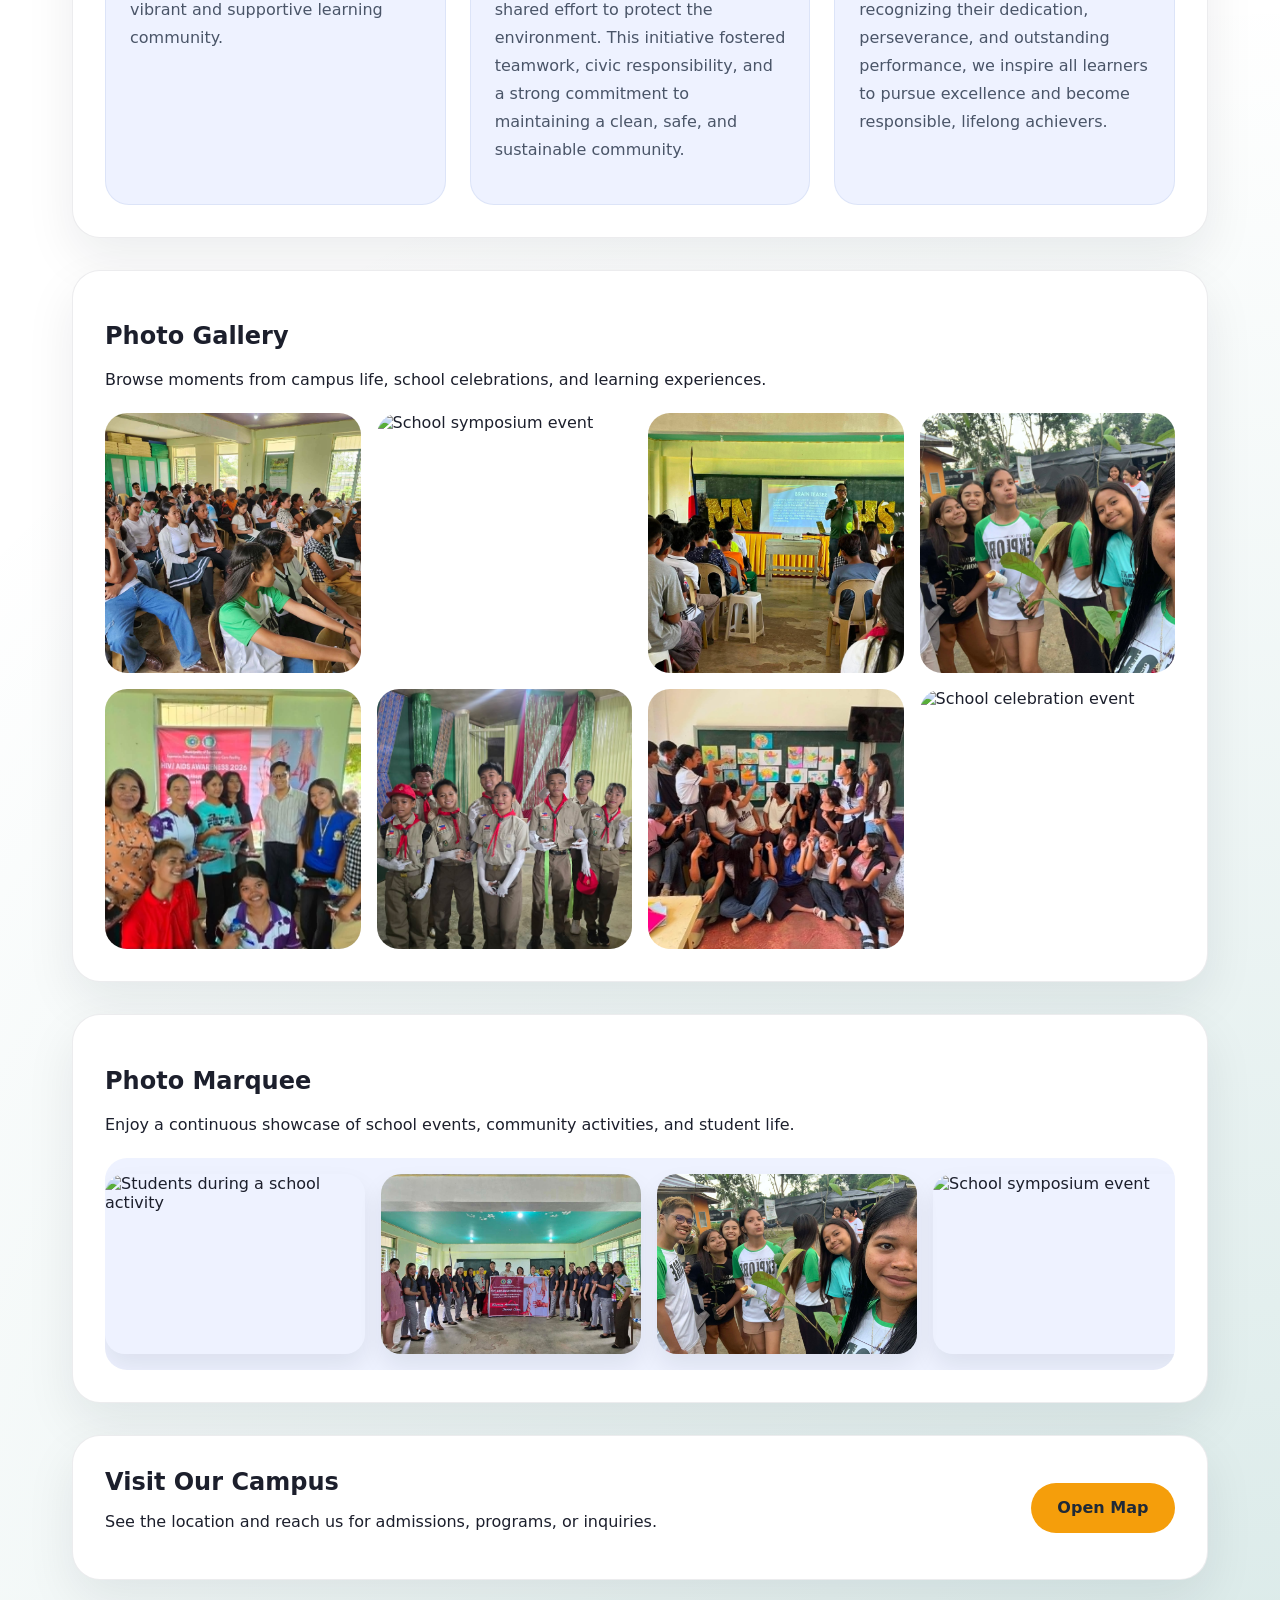
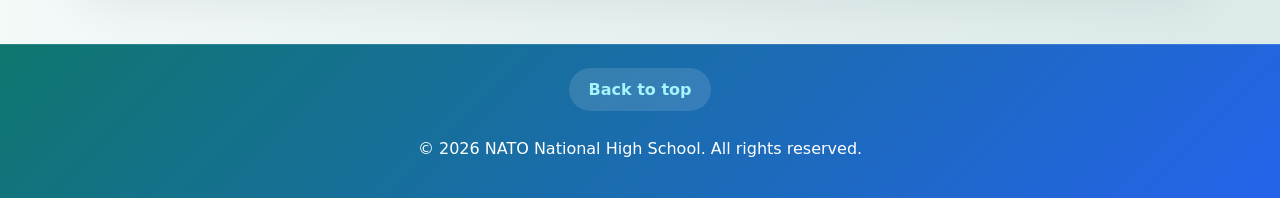
==== commit 63aec62b: "Update index.html" ====
--- a/index.html
+++ b/index.html
@@ -114,7 +114,10 @@
           <img src="gymT.jpg" alt="A group of dedicated teachers">
         </article>
         <article class="profile-card">
-          <img src="teachers.jpg" alt="Teachers in classroom collaboration">
+          <img src="BRIGADATEACHER.jpg" alt="A group of dedicated teachers">
+        </article>
+        <article class="profile-card">
+          <img src="teacher2.jpg" alt="Teachers in classroom collaboration">
         </article>
         <article class="profile-card">
           <img src="teachersgym.jpg" alt="Teacher supporting student activity">
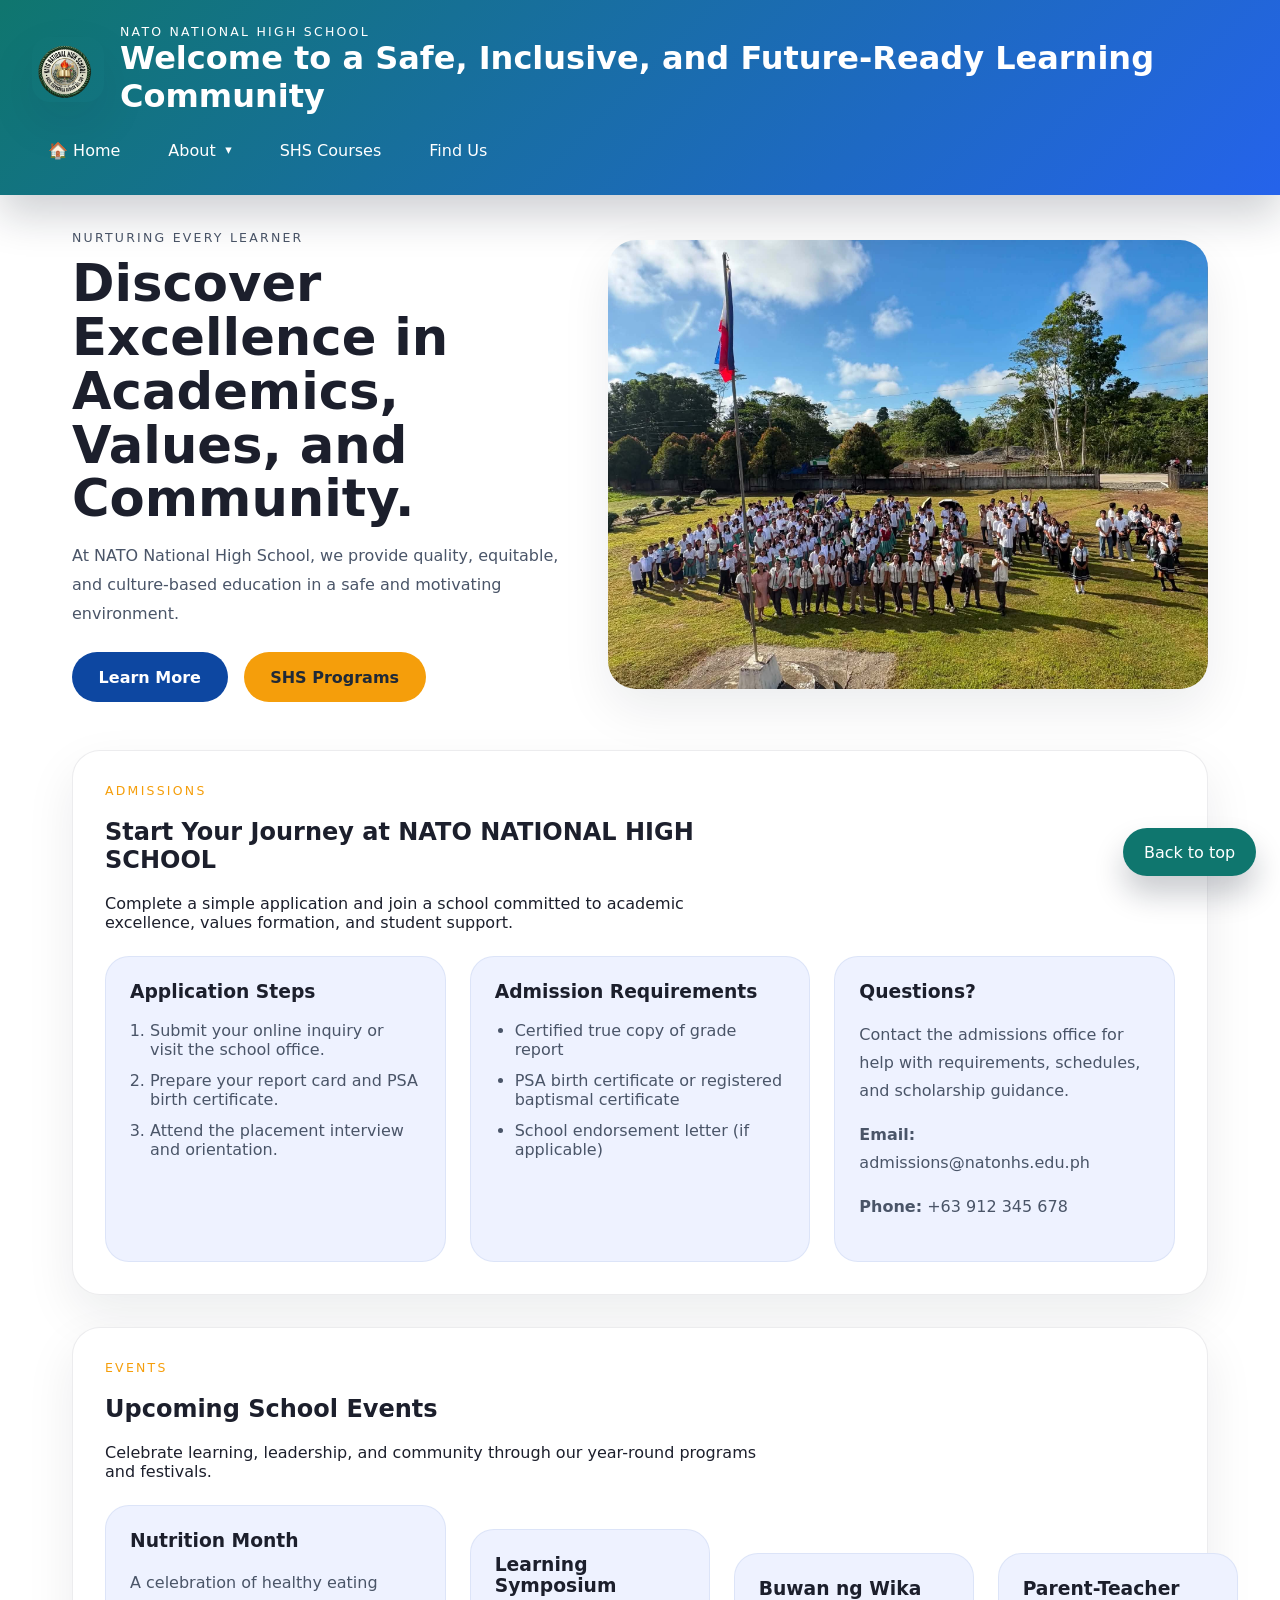
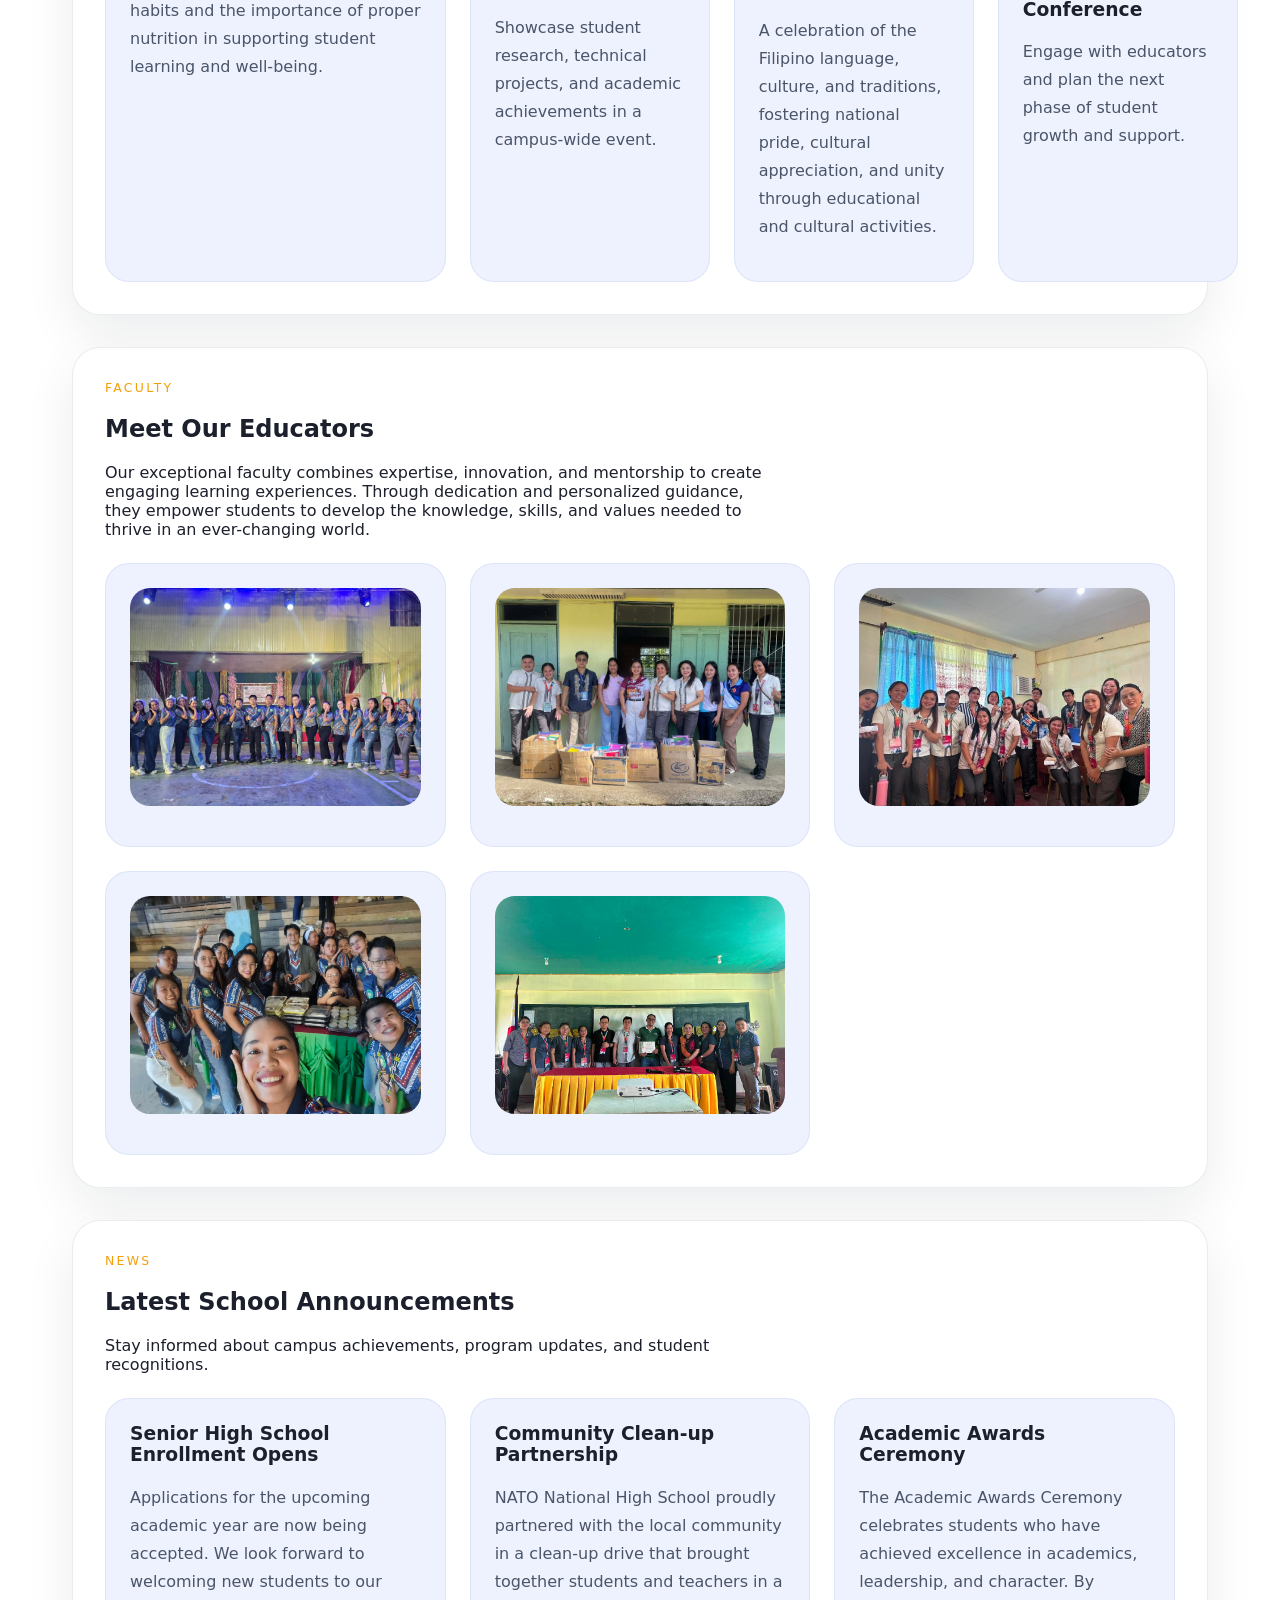
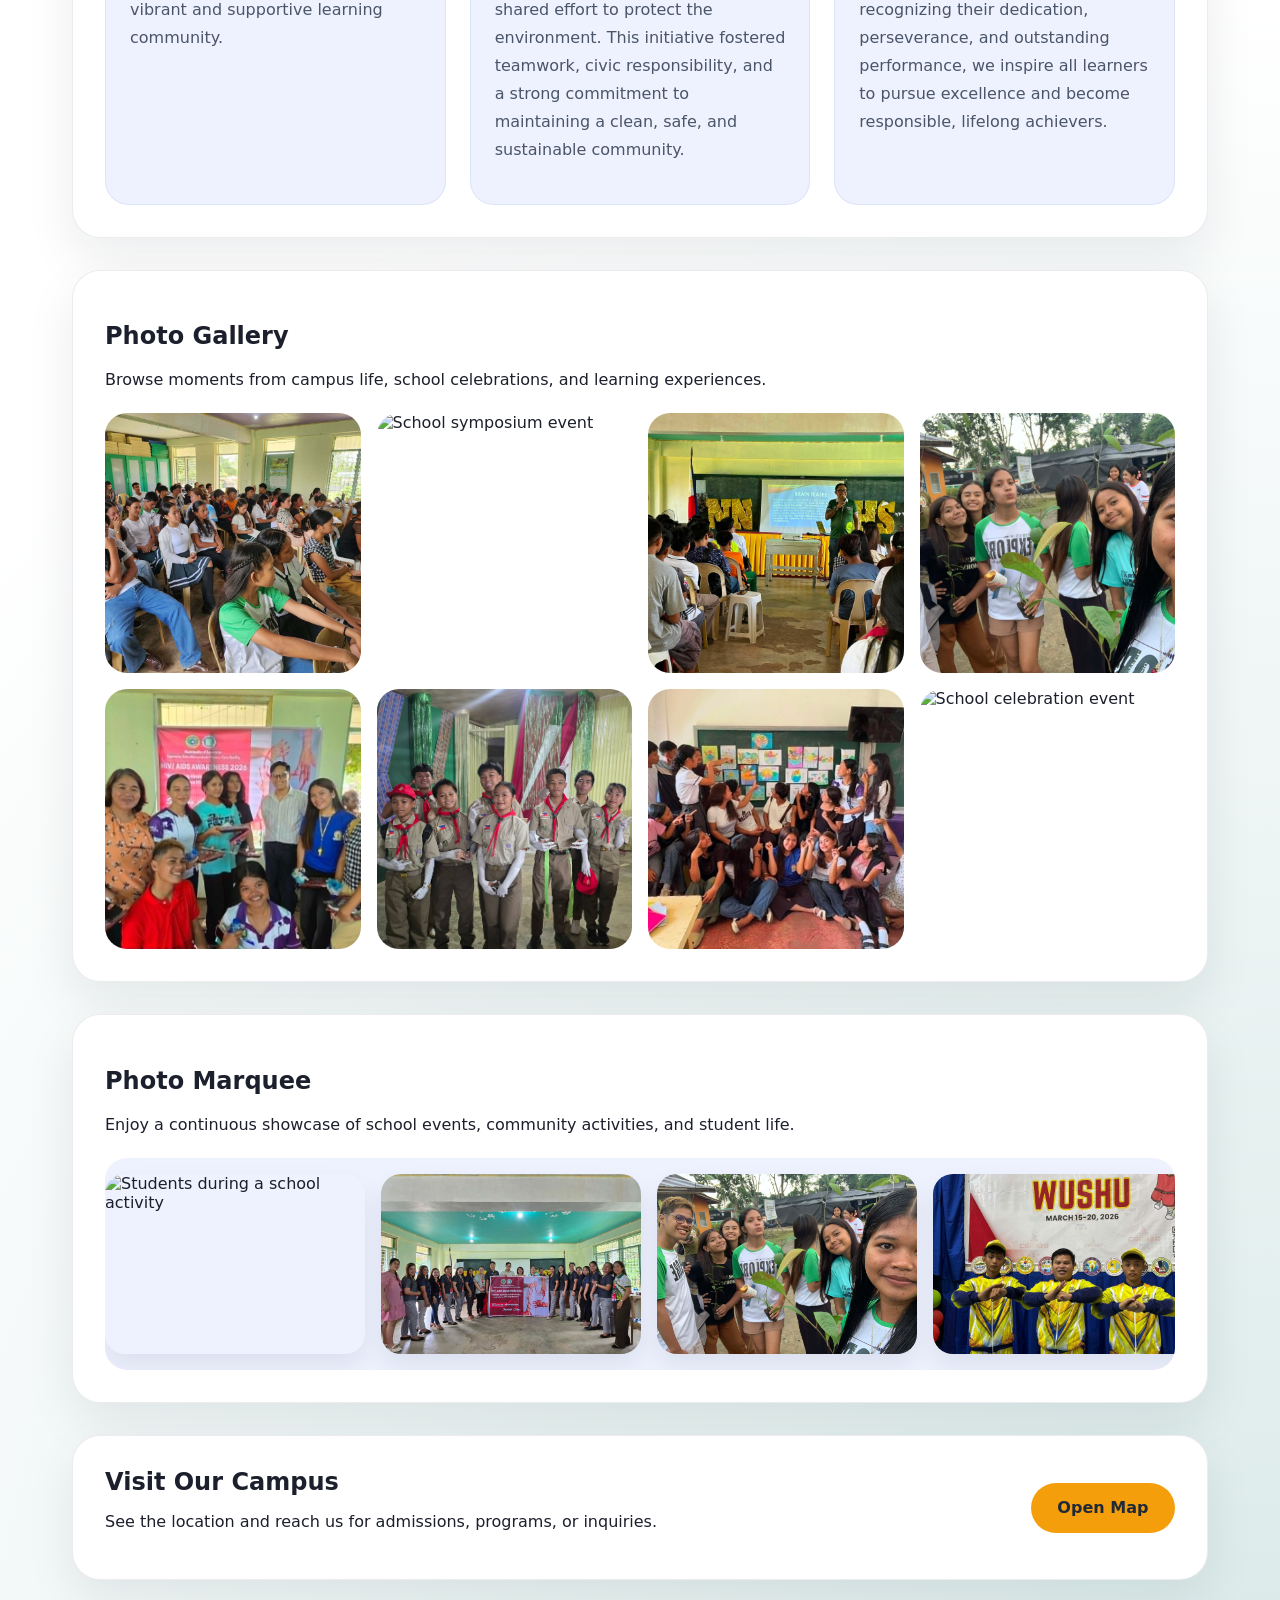
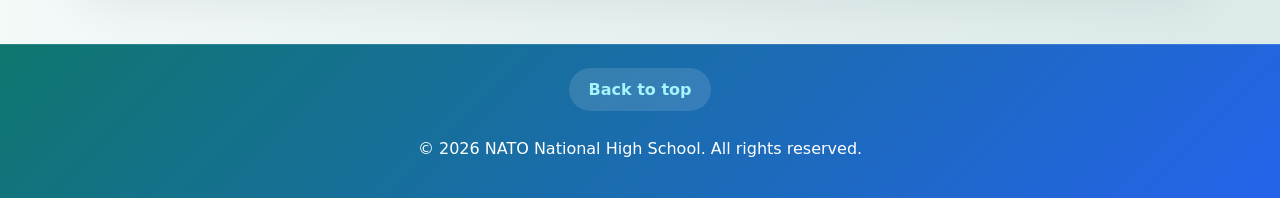
==== commit 90718ede: "Update index.html" ====
--- a/index.html
+++ b/index.html
@@ -171,7 +171,7 @@
           <img src="NATO_PIC.jpg" alt="Students during a school activity">
           <img src="SYMPOSIUMTEACH.jpg" alt="Teacher at symposium">
           <img src="TREEPLANT.jpg" alt="Tree planting activity">
-          <img src="G7.jpg" alt="School symposium event">
+          <img src="WUSHUALDRIN.jpg" alt="School symposium event">
           <img src="JENEROSE.jpg" alt="Student engagement activity">
           <img src="STAKEHOLDER.jpg" alt="Community learning experience">
           <img src="NATO_PIC5.jpg" alt="School celebration event">
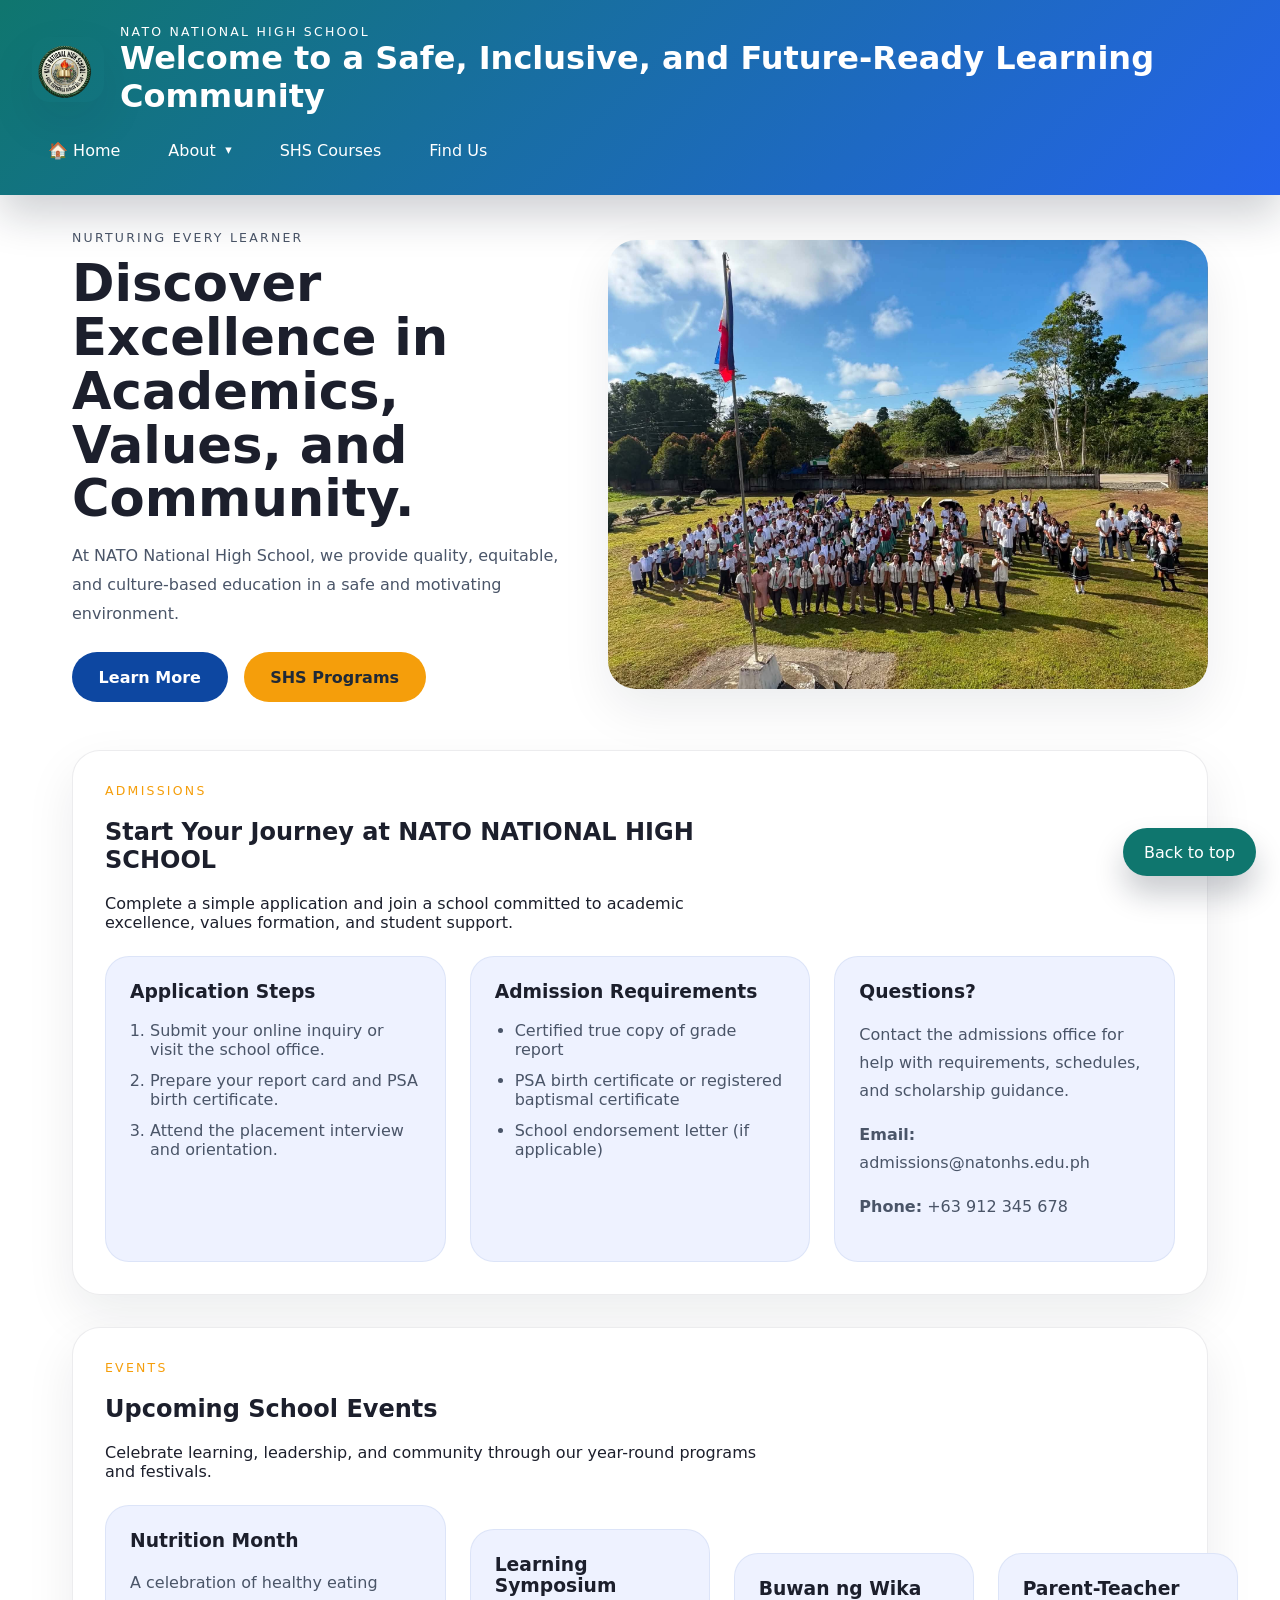
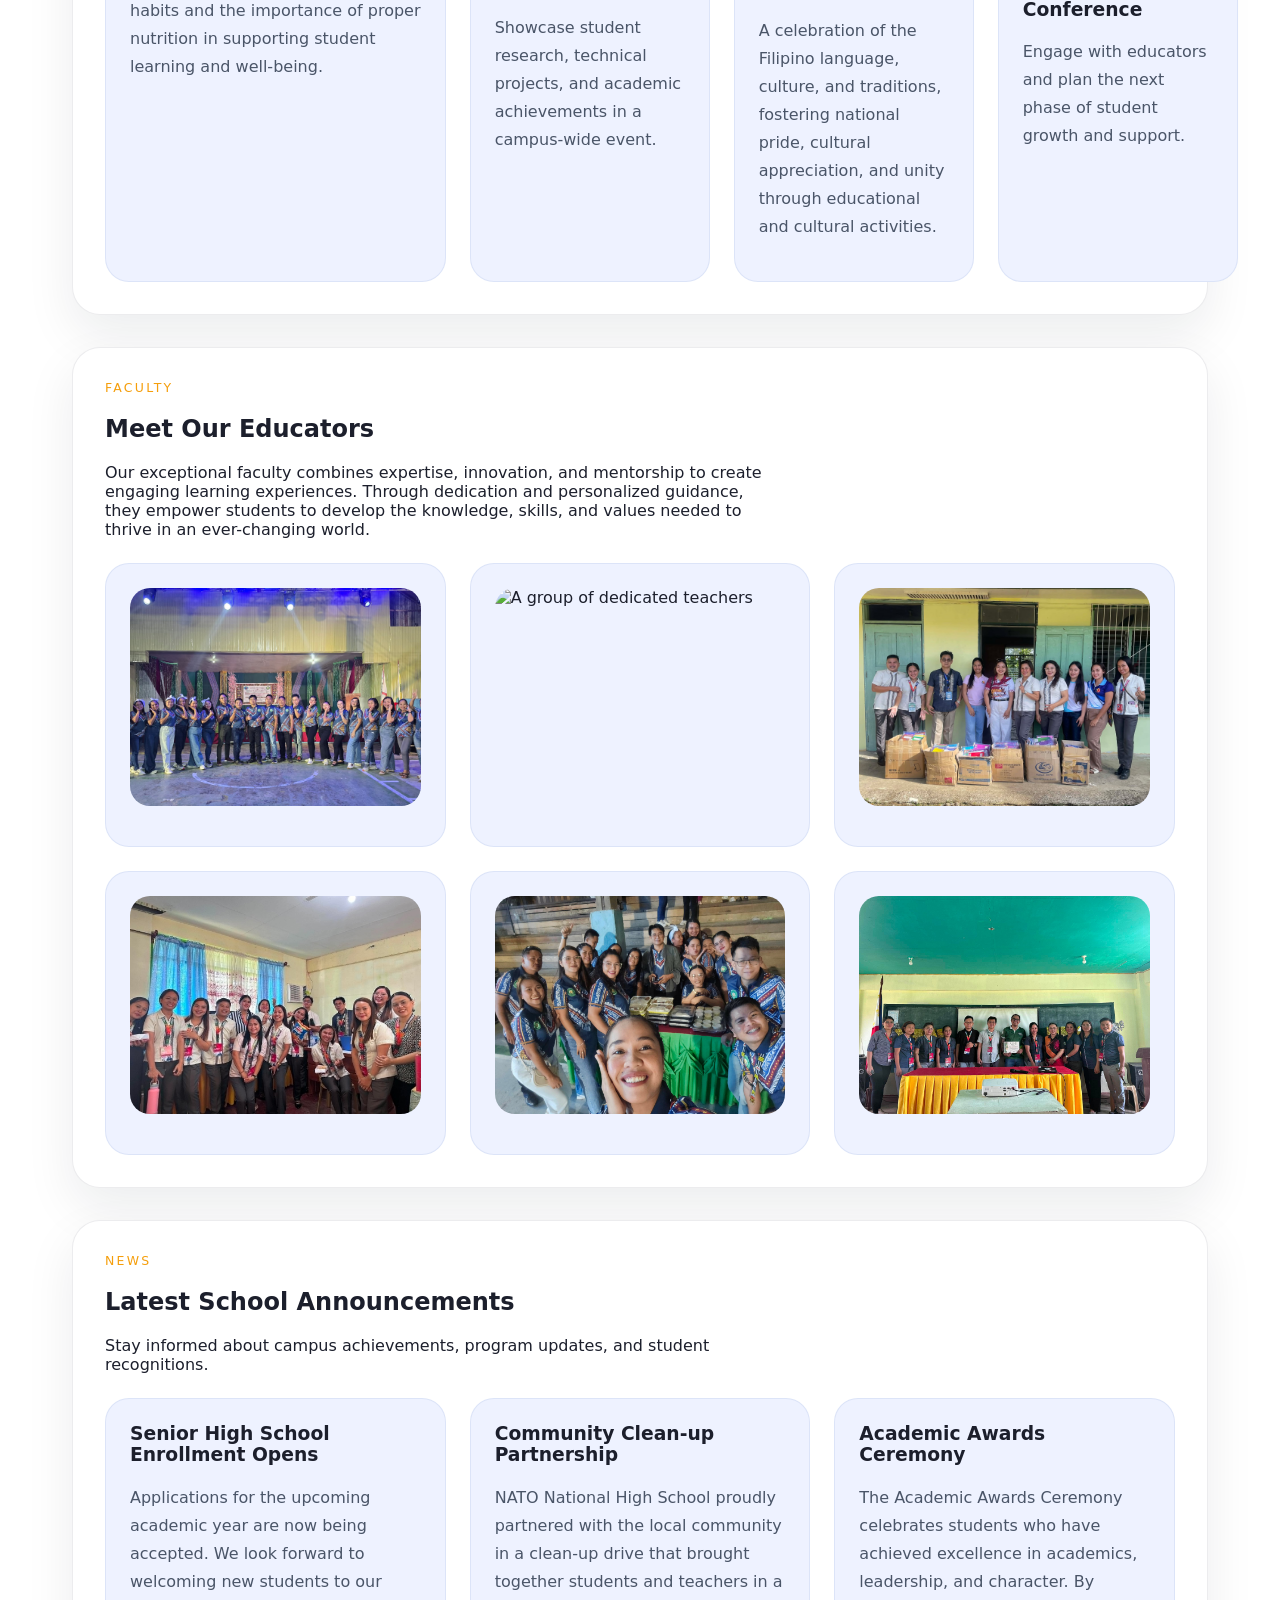
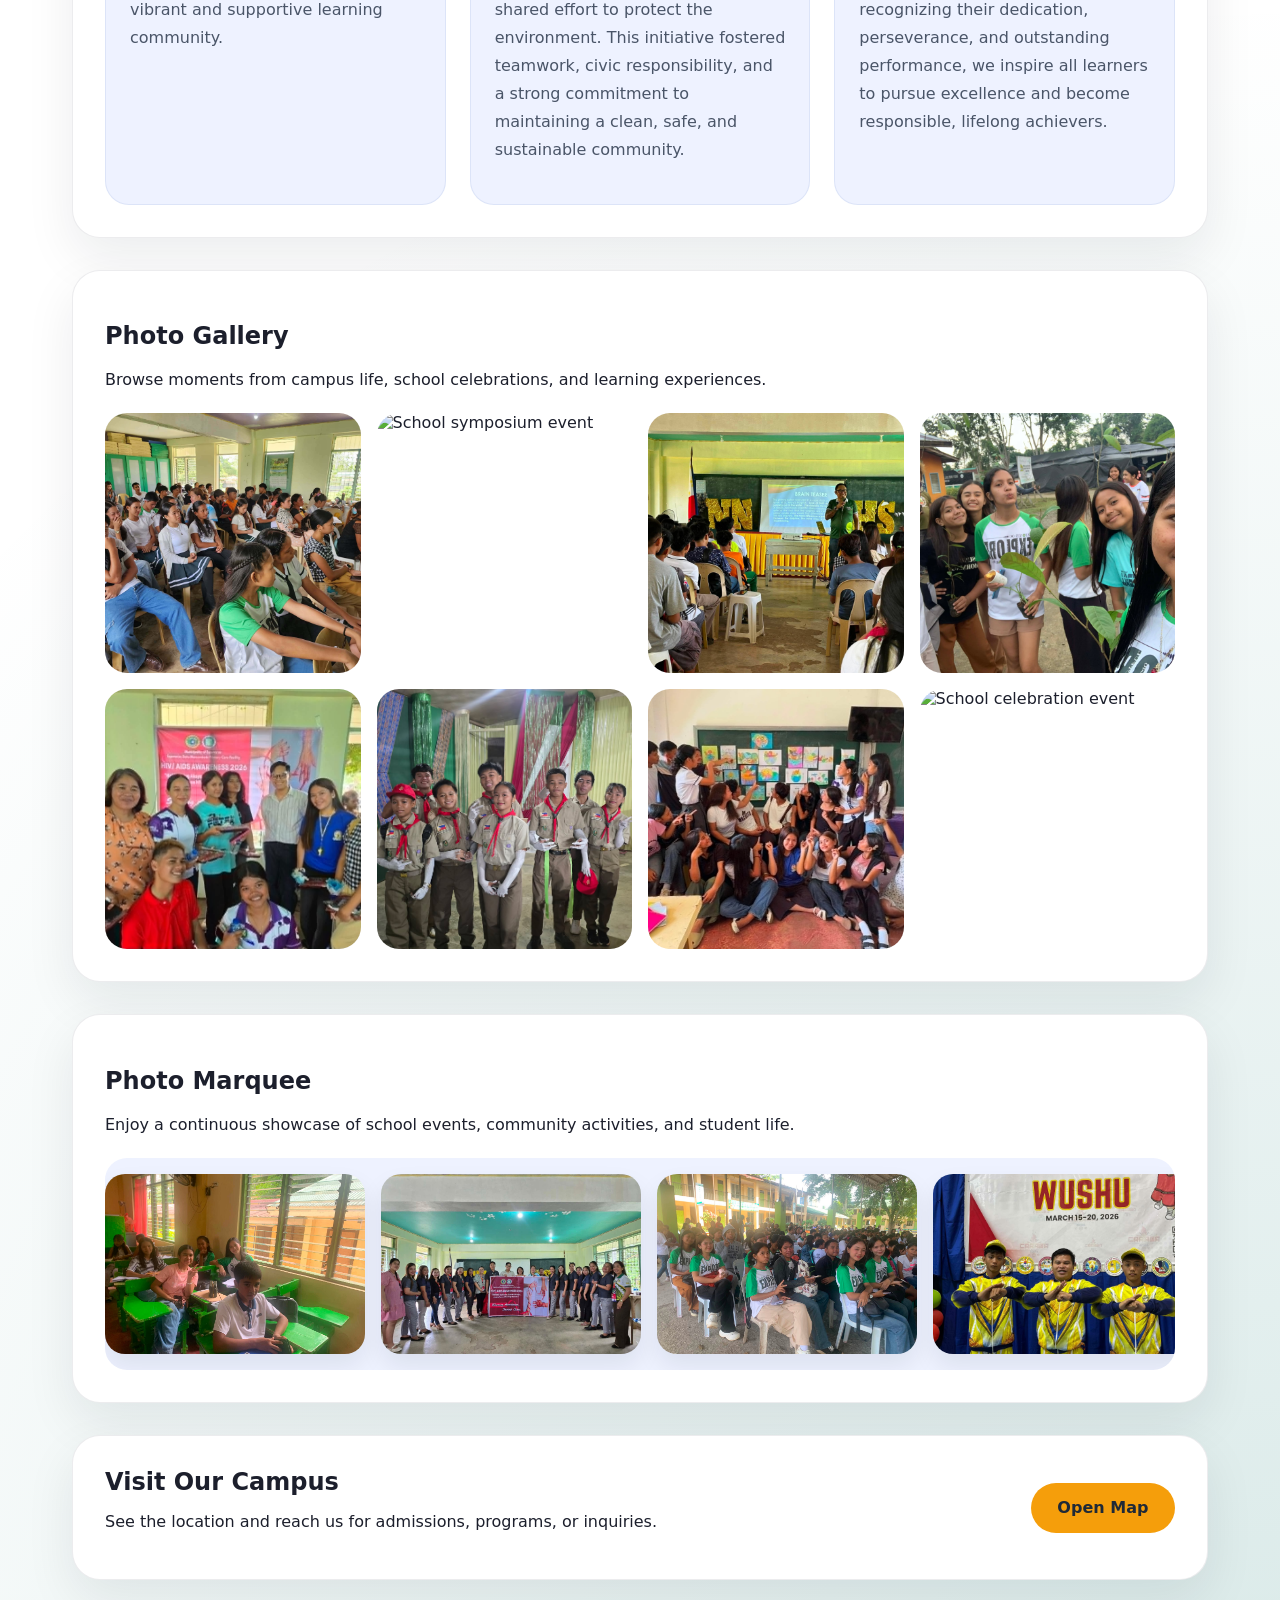
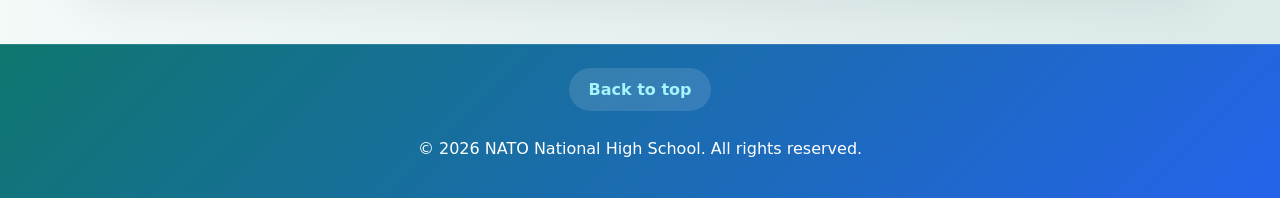
==== commit b01112df: "Update index.html" ====
--- a/index.html
+++ b/index.html
@@ -114,6 +114,9 @@
           <img src="gymT.jpg" alt="A group of dedicated teachers">
         </article>
         <article class="profile-card">
+          <img src="SYMP.jpg" alt="A group of dedicated teachers">
+        </article>
+        <article class="profile-card">
           <img src="BRIGADATEACHER.jpg" alt="A group of dedicated teachers">
         </article>
         <article class="profile-card">
@@ -168,9 +171,9 @@
       </div>
       <div class="marquee">
         <div class="marquee-track">
-          <img src="NATO_PIC.jpg" alt="Students during a school activity">
+          <img src="JOURNAL.jpg" alt="Students during a school activity">
           <img src="SYMPOSIUMTEACH.jpg" alt="Teacher at symposium">
-          <img src="TREEPLANT.jpg" alt="Tree planting activity">
+          <img src="JOURNAL1.jpg" alt="Tree planting activity">
           <img src="WUSHUALDRIN.jpg" alt="School symposium event">
           <img src="JENEROSE.jpg" alt="Student engagement activity">
           <img src="STAKEHOLDER.jpg" alt="Community learning experience">
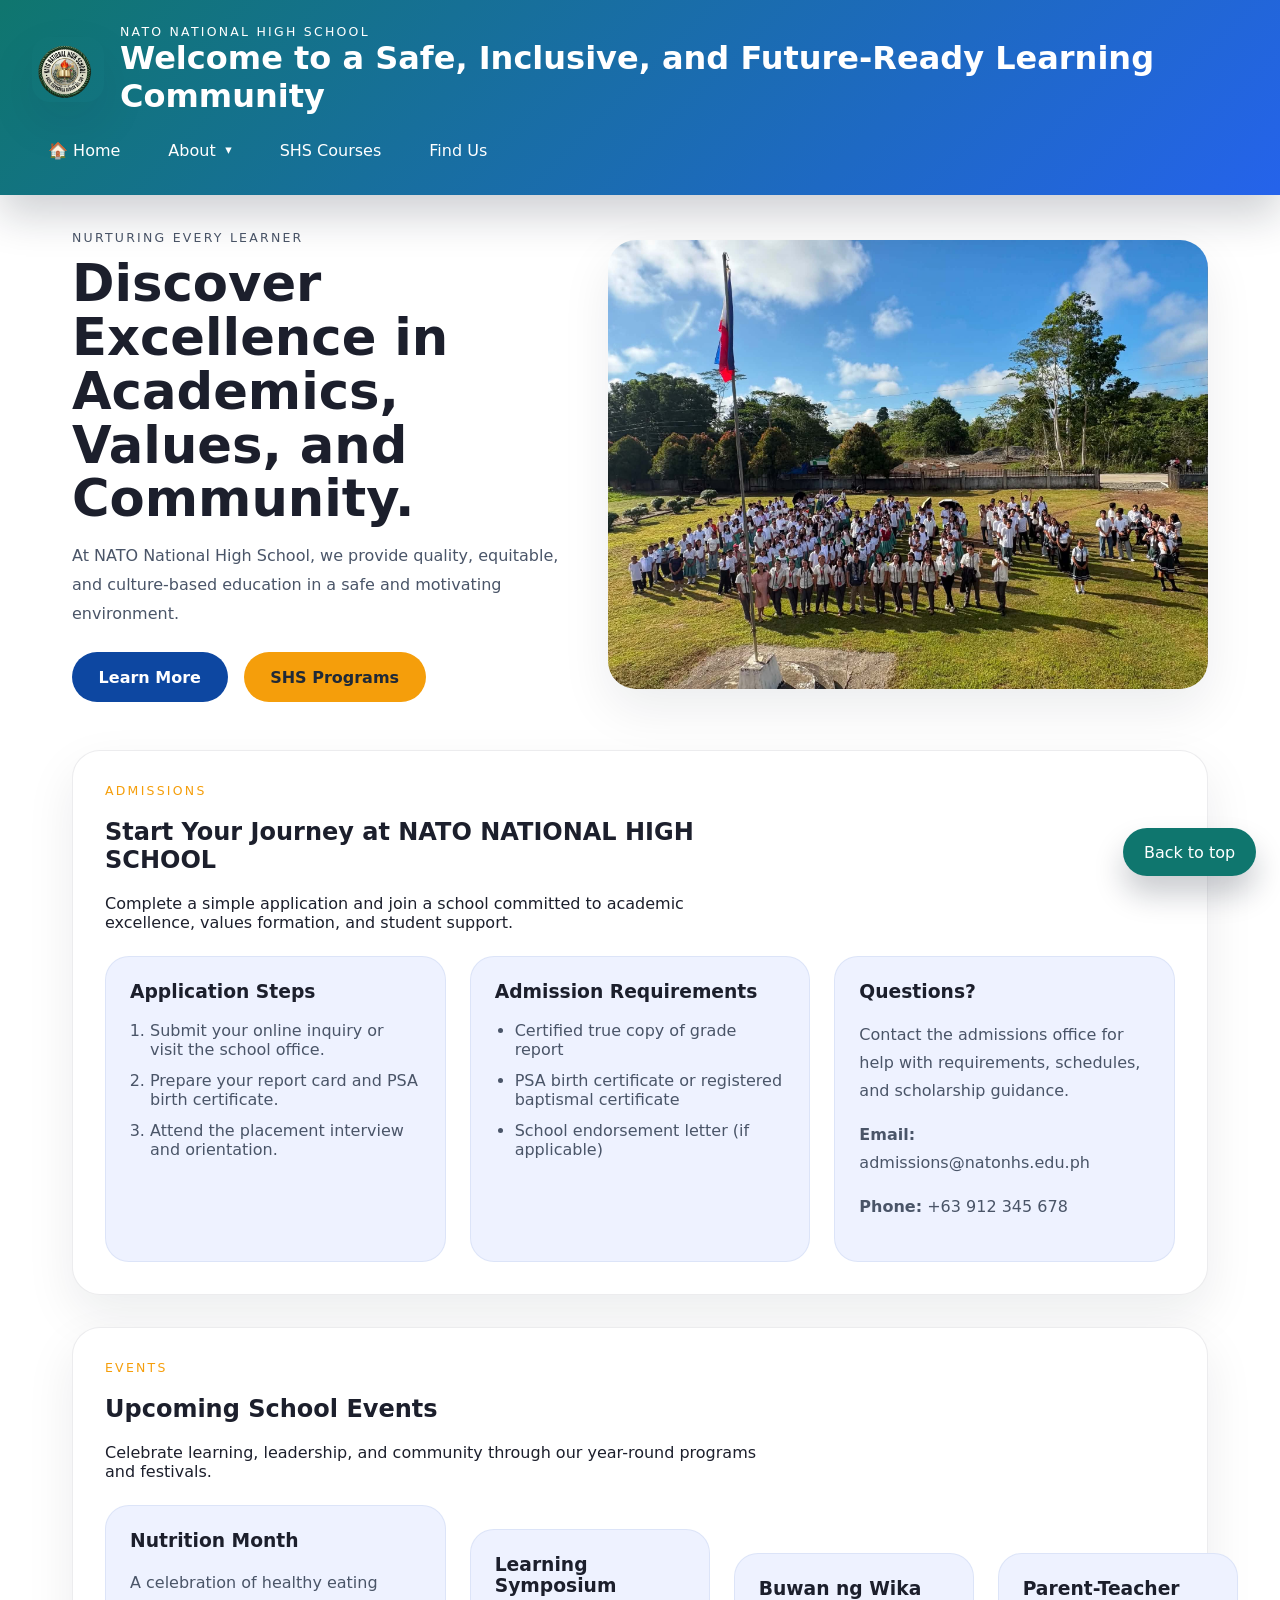
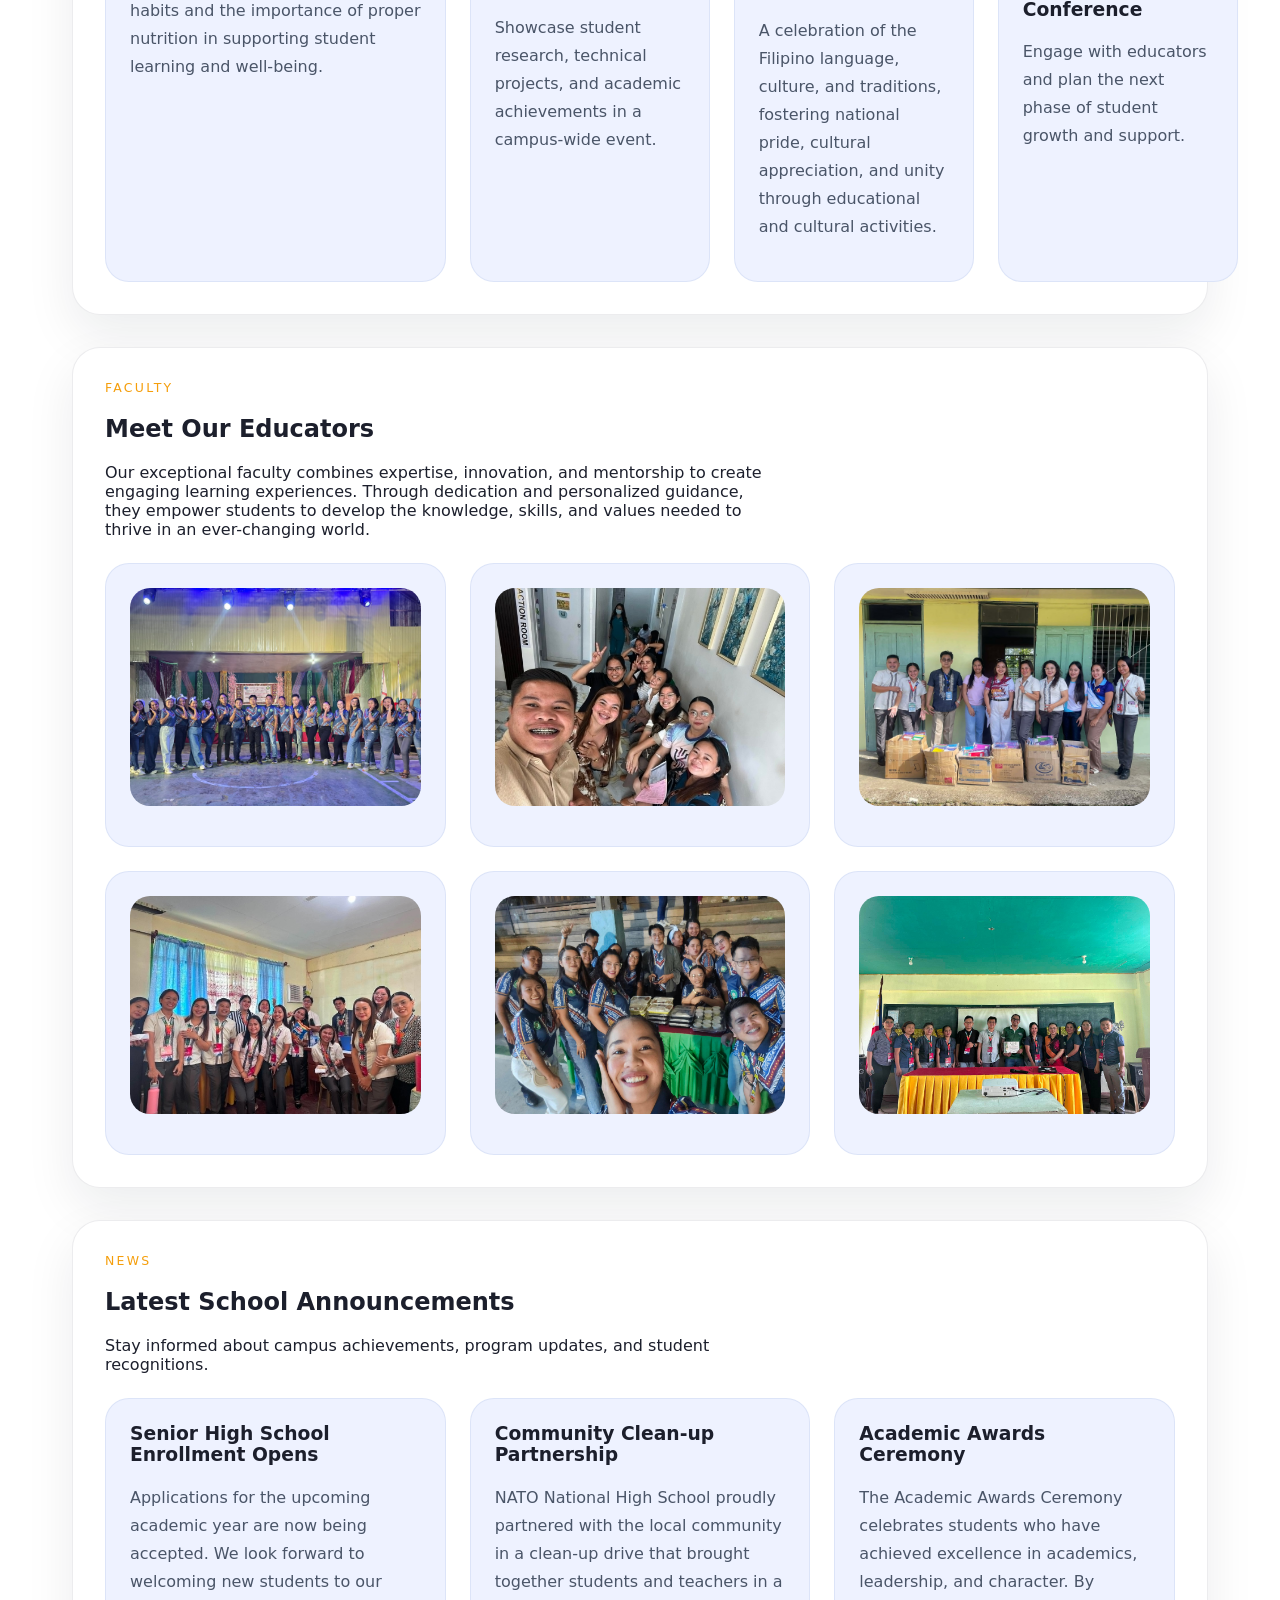
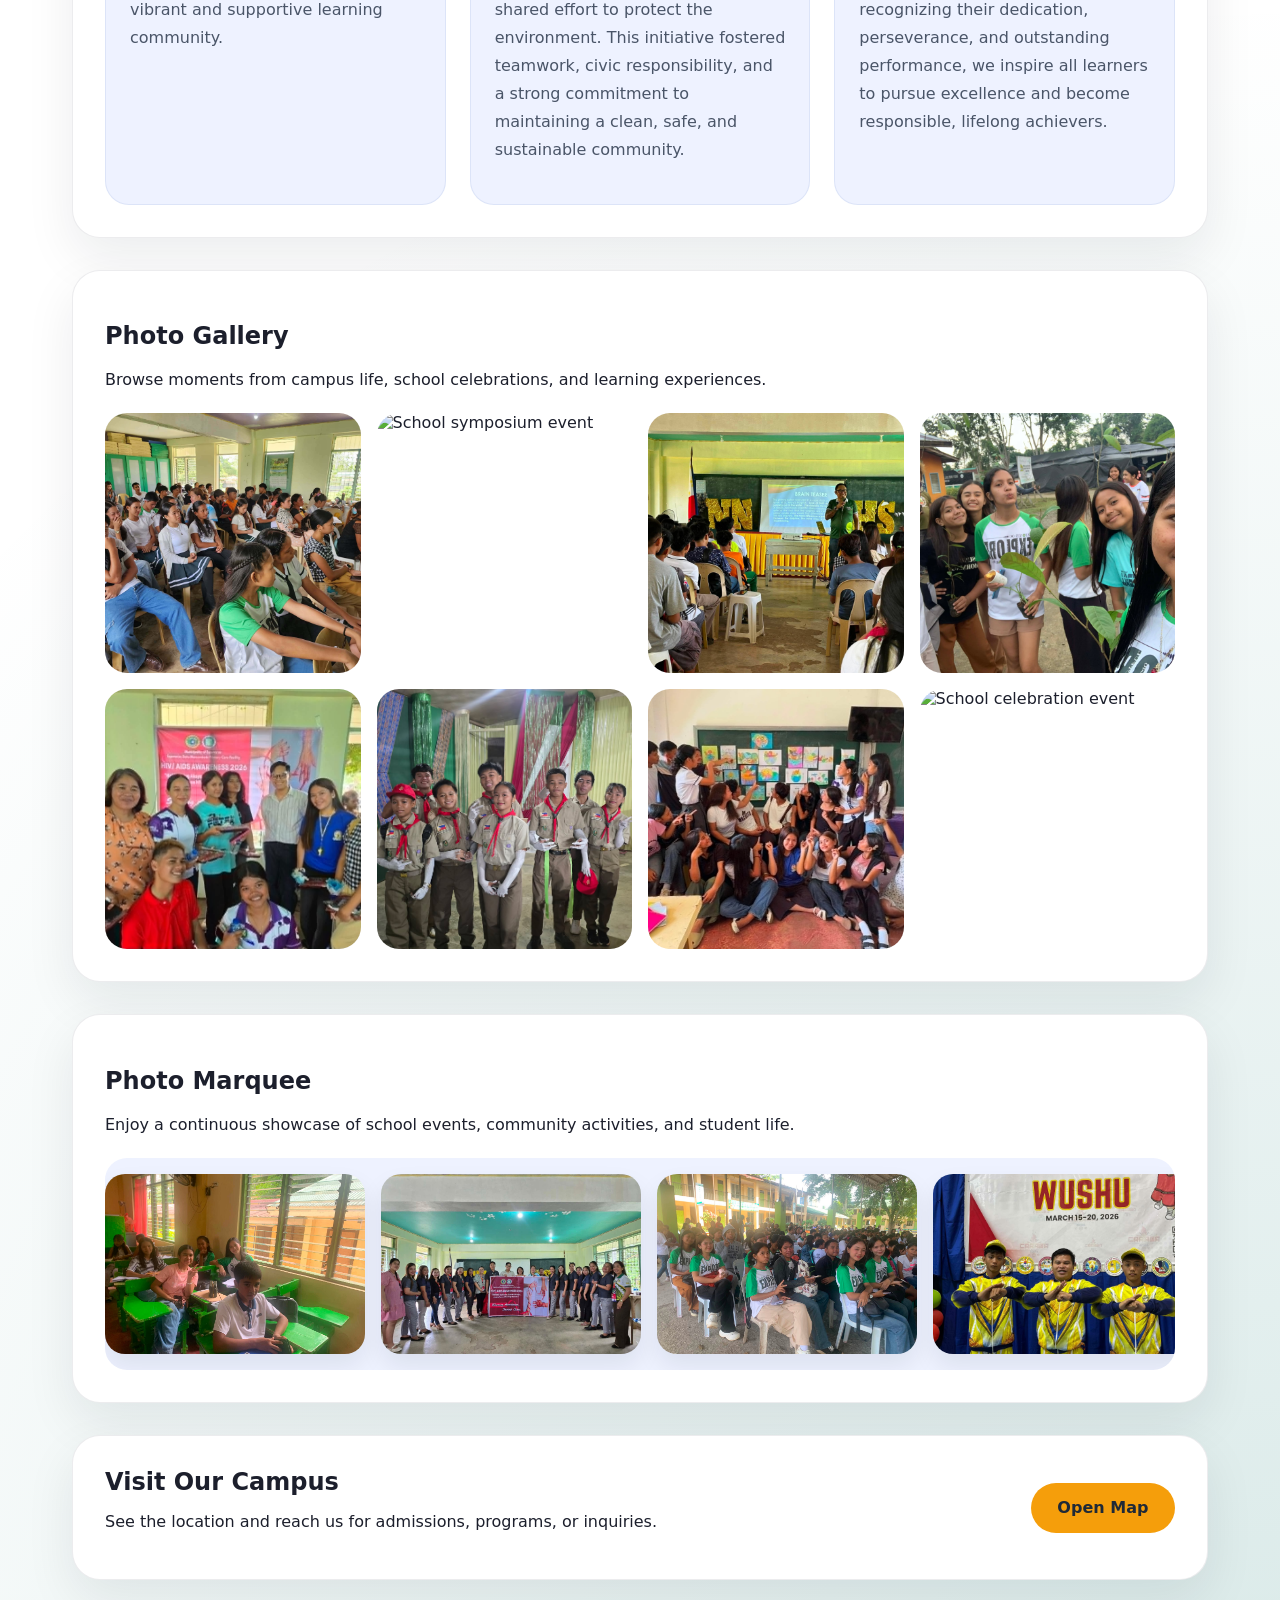
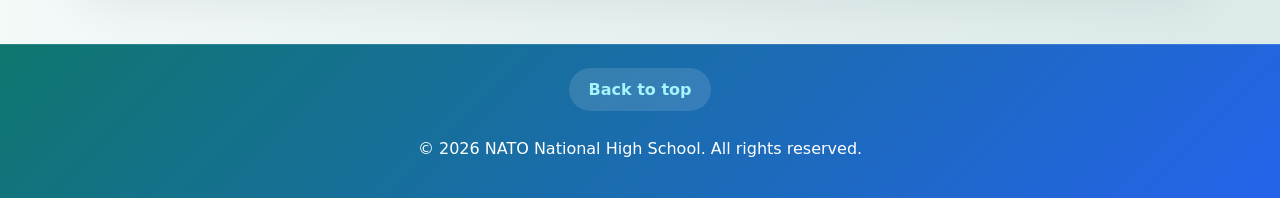
==== commit c6445bc1: "Update index.html" ====
--- a/index.html
+++ b/index.html
@@ -114,7 +114,7 @@
           <img src="gymT.jpg" alt="A group of dedicated teachers">
         </article>
         <article class="profile-card">
-          <img src="SYMP.jpg" alt="A group of dedicated teachers">
+          <img src="aldrintroupe.jpg" alt="A group of dedicated teachers">
         </article>
         <article class="profile-card">
           <img src="BRIGADATEACHER.jpg" alt="A group of dedicated teachers">
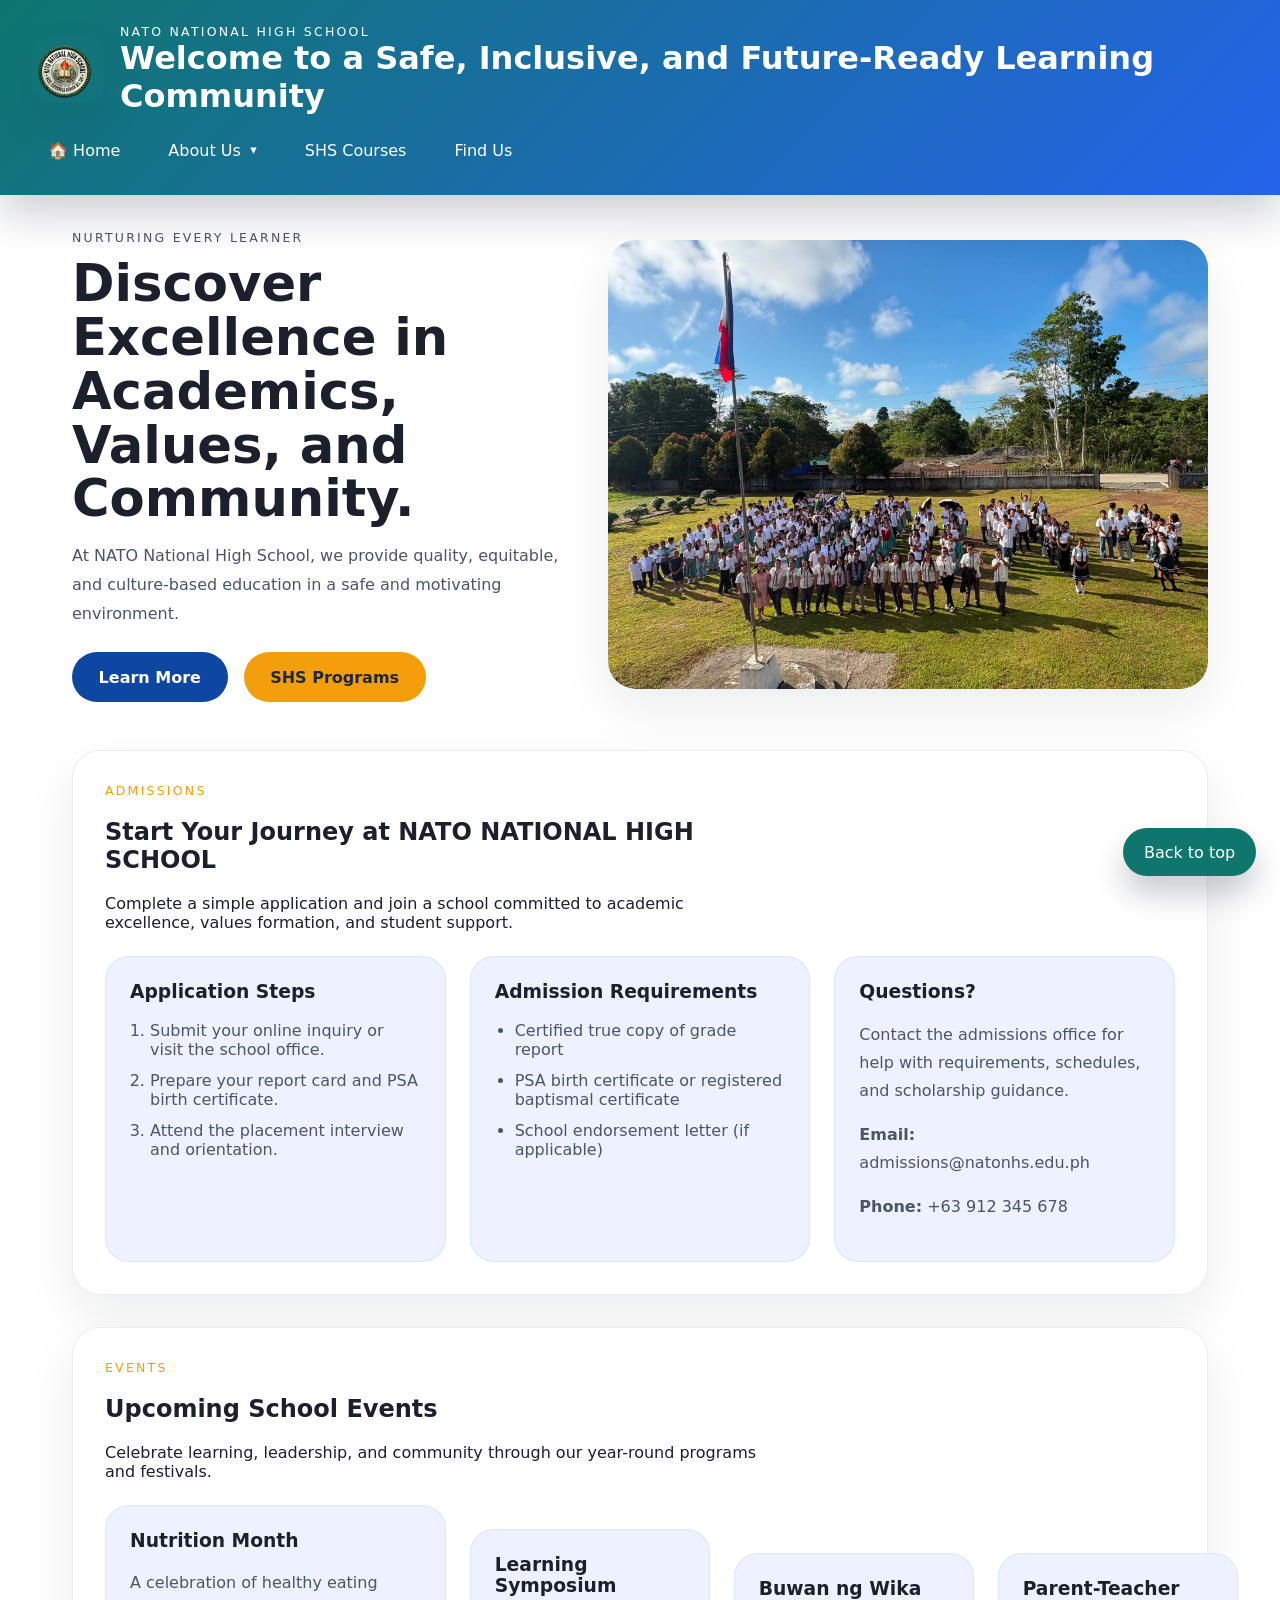
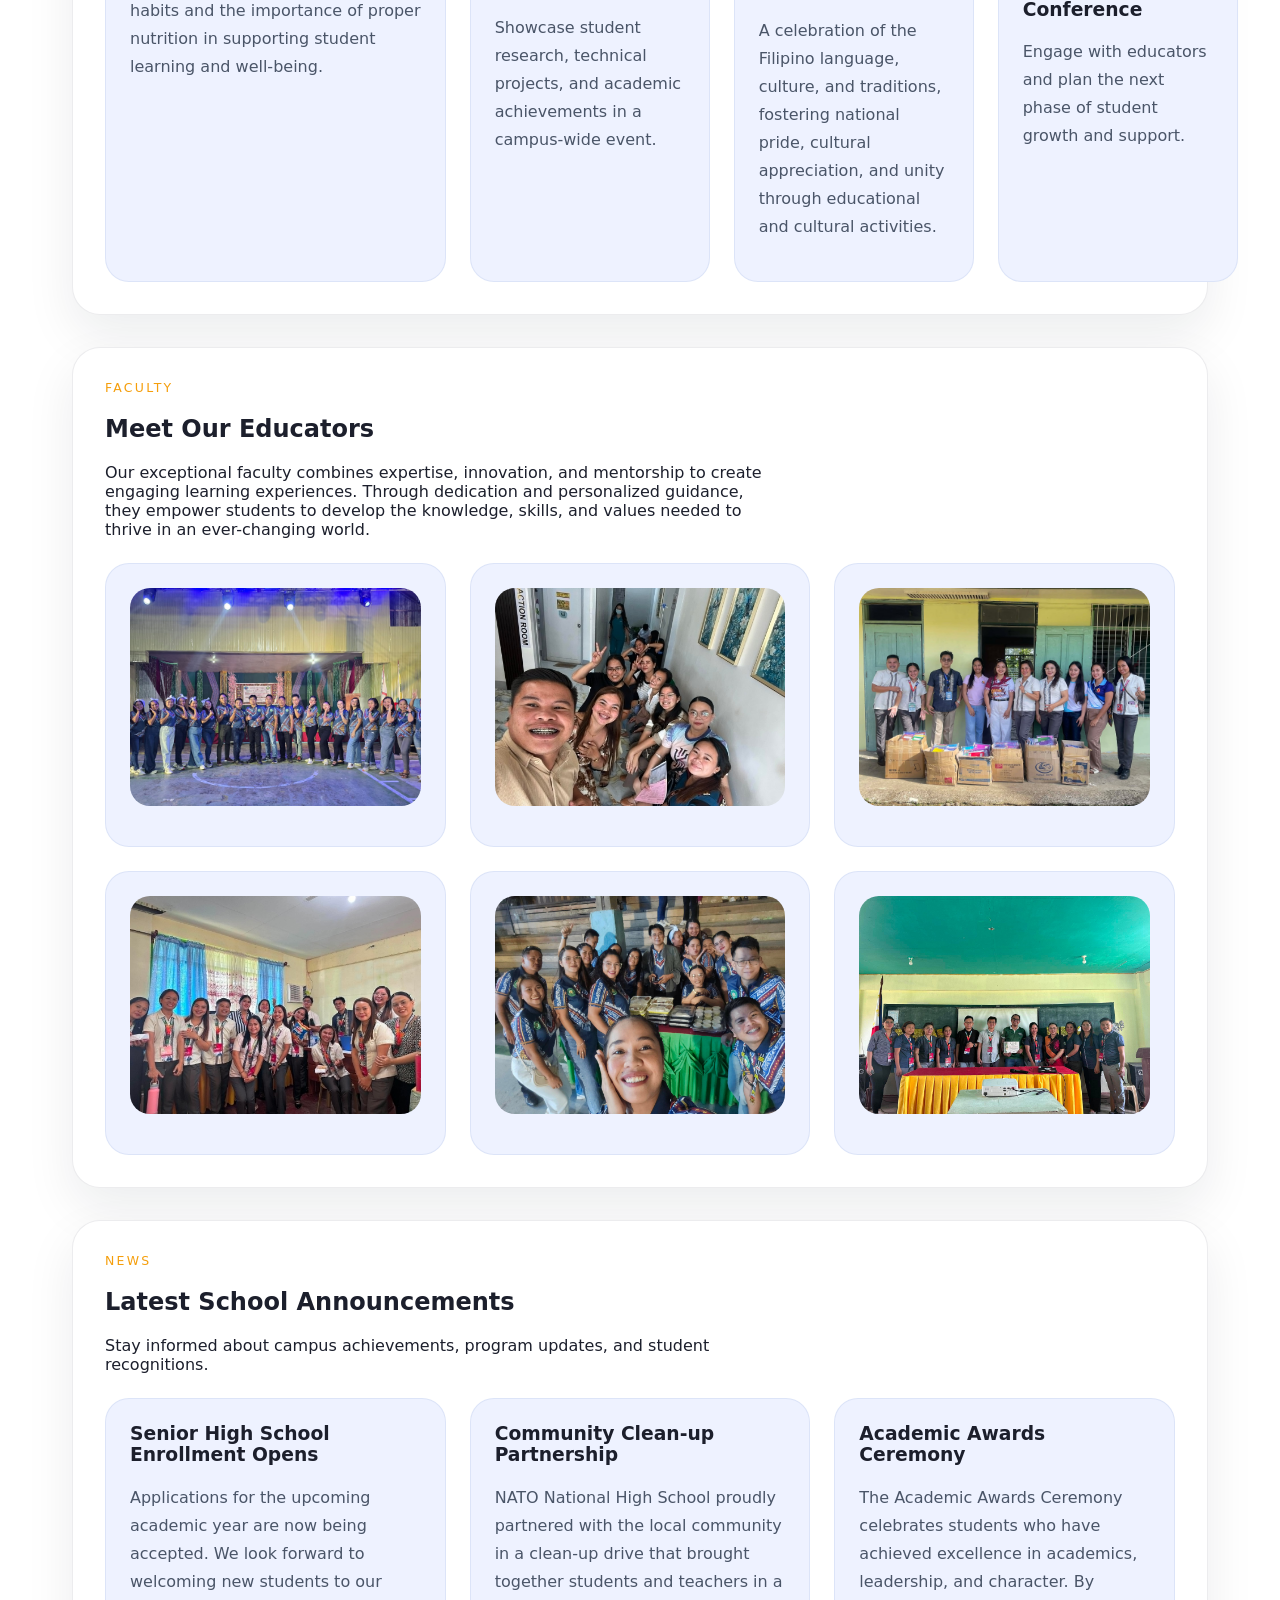
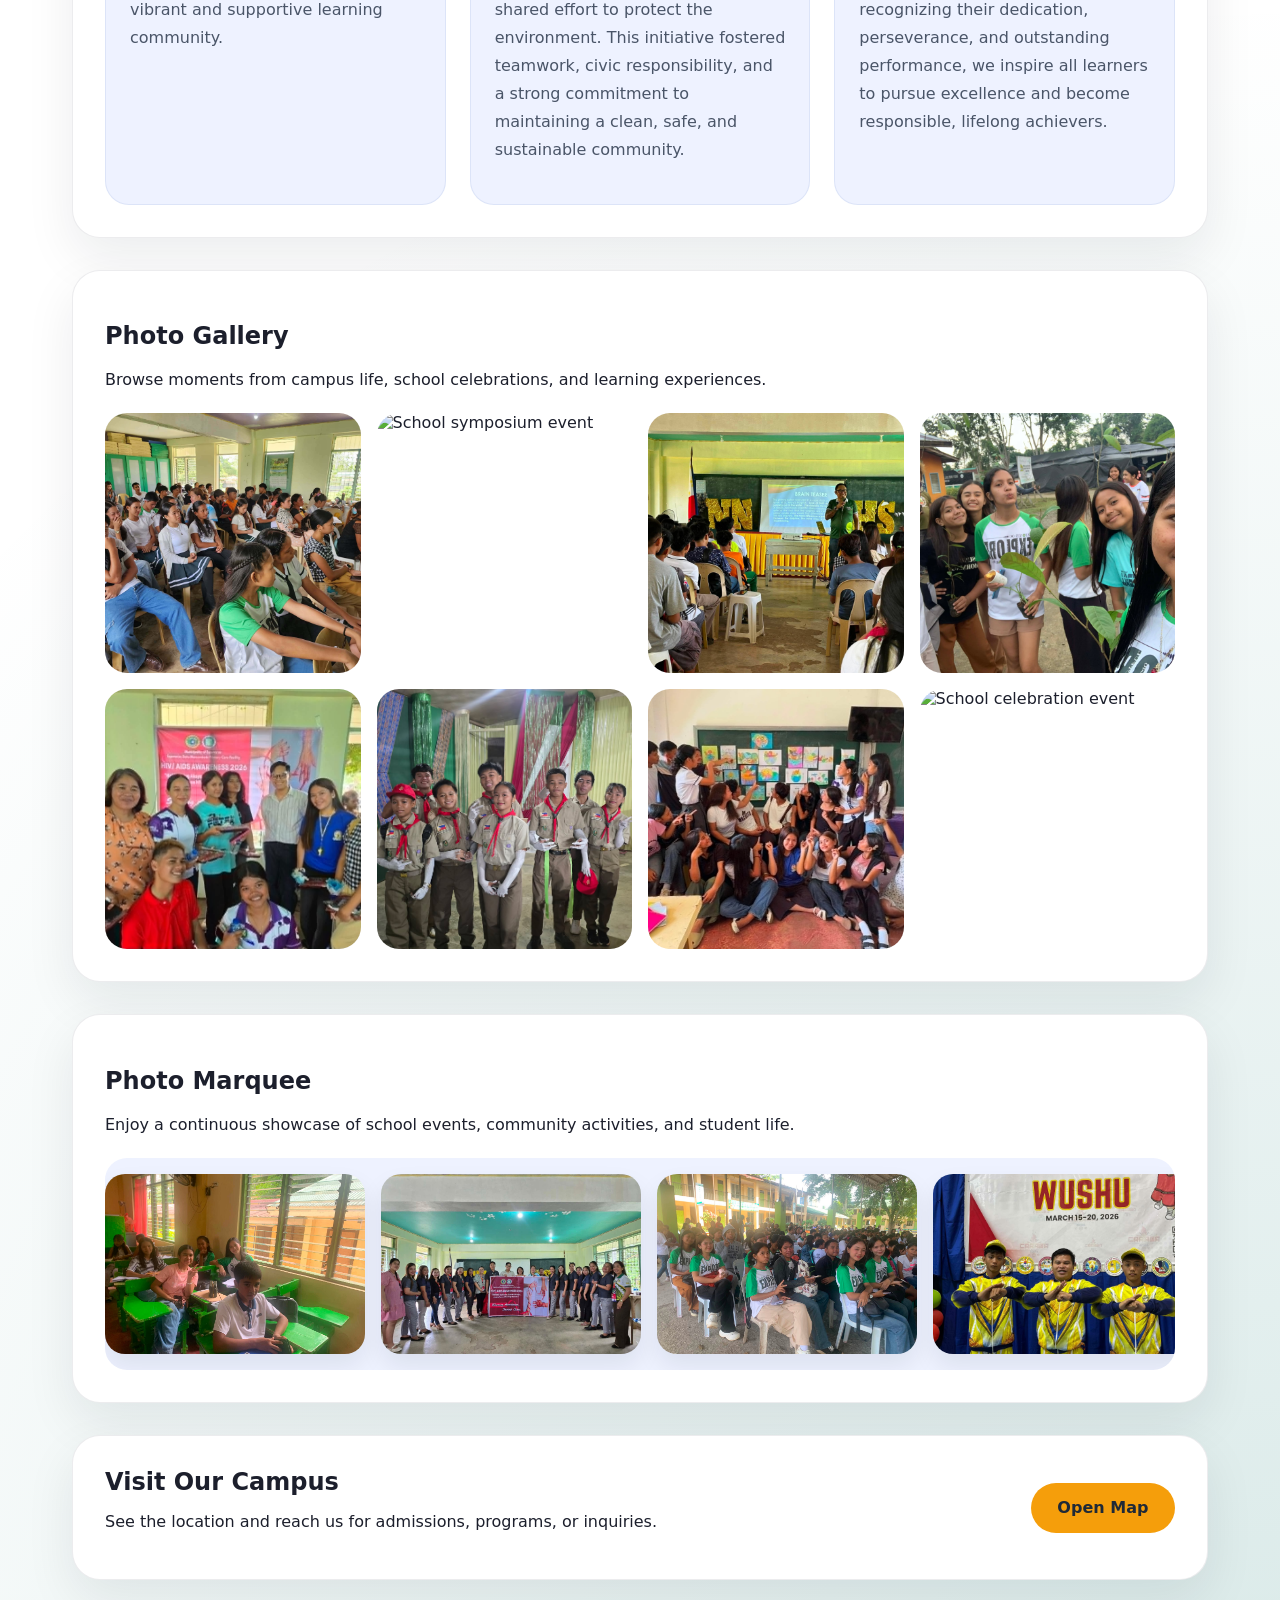
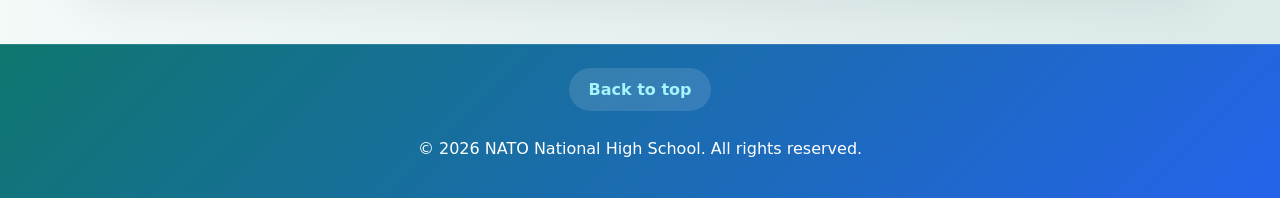
==== commit 0df45fee: "Update index.html" ====
--- a/index.html
+++ b/index.html
@@ -18,7 +18,7 @@
     <nav class="main-nav" aria-label="Main navigation">
       <a href="index.html" class="nav-link nav-home-link">Home</a>
       <details class="nav-dropdown">
-        <summary class="nav-link">About</summary>
+        <summary class="nav-link">About Us</summary>
         <div class="dropdown-menu">
           <a href="vision.html" class="dropdown-item">About Us</a>
           <a href="faculty.html" class="dropdown-item">Faculty</a>
@@ -177,16 +177,16 @@
           <img src="WUSHUALDRIN.jpg" alt="School symposium event">
           <img src="JENEROSE.jpg" alt="Student engagement activity">
           <img src="STAKEHOLDER.jpg" alt="Community learning experience">
-          <img src="NATO_PIC5.jpg" alt="School celebration event">
+          <img src="KIMIES.jpg" alt="School celebration event">
           <img src="NATO_PIC2.jpg" alt="Campus teamwork moment">
           <img src="NATO_PIC.jpg" alt="Students during a school activity">
           <img src="4Ps.jpg" alt="Teacher at symposium">
           <img src="TREEPLANT.jpg" alt="Tree planting activity">
-          <img src="G7.jpg" alt="School symposium event">
-          <img src="BINI.jpg" alt="Student engagement activity">
+          <img src="Nato_pic3.jpg" alt="School symposium event">
+          <img src="novaStudent.jpg" alt="Student engagement activity">
           <img src="NATO_PIC4.jpg" alt="Community learning experience">
           <img src="NATO_PIC5.jpg" alt="School celebration event">
-          <img src="NATO_PIC2.jpg" alt="Campus teamwork moment">
+          <img src="g12event.jpg" alt="Campus teamwork moment">
         </div>
       </div>
     </section>
